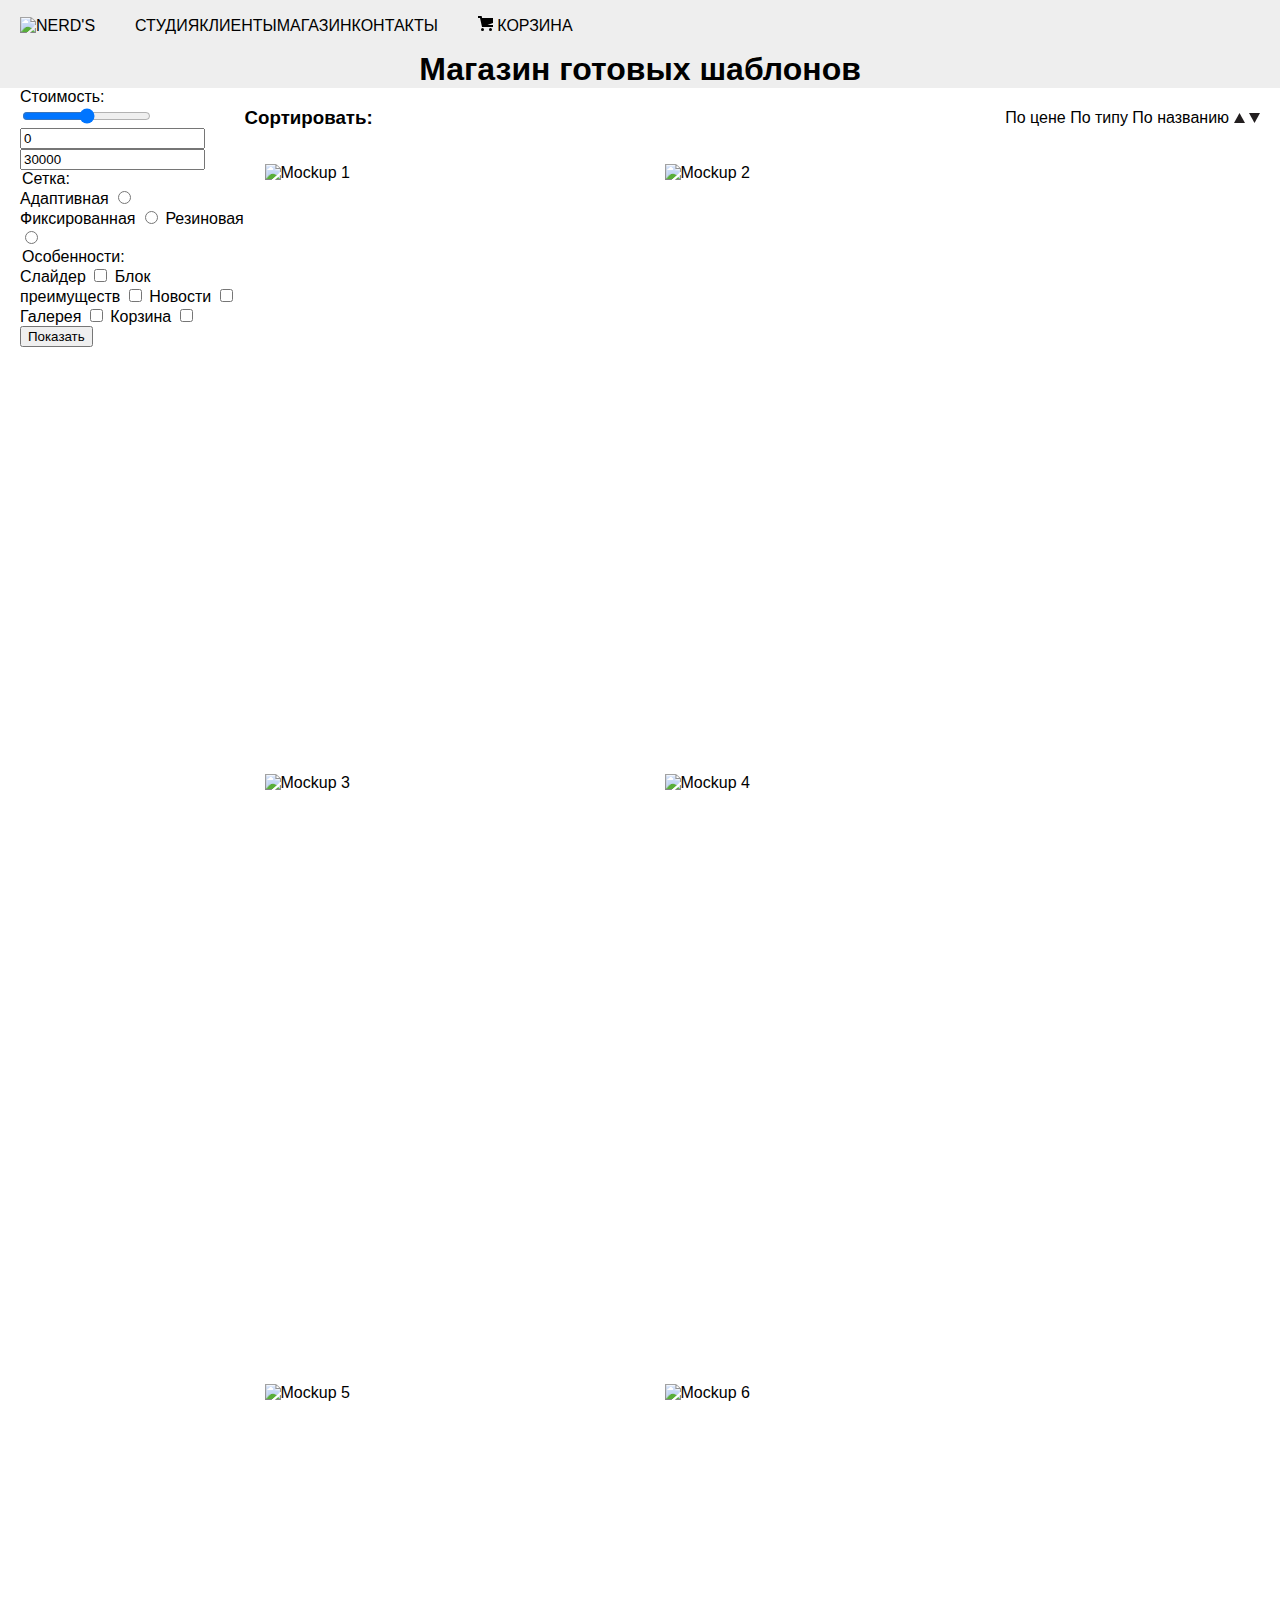
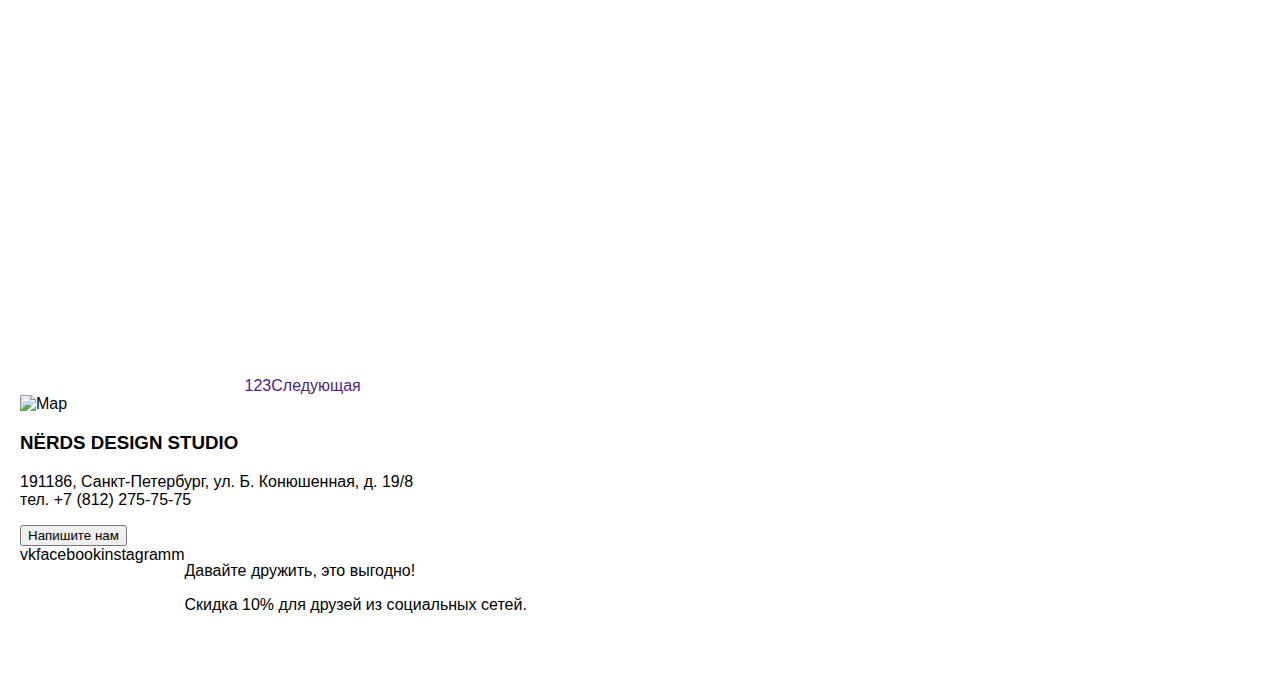
==== source/catalog.html @ def726e5 "HTML ready" ====
<!DOCTYPE html>
<html lang="ru">
<head>
  <meta charset="utf-8">
  <title>NERDS Каталог</title>
  <link rel="stylesheet" href="css/normalize.css" type="text/css">
  <link rel="stylesheet" href="css/style.css" type="text/css">
</head>
<body>
  <header class="main-header">
    <div class="wrapper">
      <nav class="main-navigation">
        <a class="main-header-logo">
          <img src="img/nerds-logo.svg" alt="NERD'S" width="160" height="65">
        </a>
        <ul class="site-navigation">
          <li><a href="info.html">Студия</a></li>
          <li><a href="clients.html">Клиенты</a></li>
          <li><a href="shop.html">Магазин</a></li>
          <li><a href="contacts.html">Контакты</a></li>
        </ul>
        <ul class="user-navigation">
          <li><a href="#">
          <svg  width="15px" height="15px" viewBox="0 0 15 15" enable-background="new 0 0 15 15" xml:space="preserve">
          <g>
            <circle cx="4.5" cy="13.5" r="1.5"/>
            <circle cx="12.5" cy="13.5" r="1.5"/>
            <polygon points="15,2 4.07,2 3.648,0 0,0 0,2 2.031,2 4.016,11 15,11 15,9 9.441,9 15,6.951   "/>
          </g>
          </svg>
          Корзина</a></li>
        </ul>
      </nav>
    </div>
  </header>
  <main class="catalog-main">
    <div class="intro-section">
      <div class="wrapper">
        <h1 class="catalog-title">Магазин готовых шаблонов</h1>
      </div>
    </div>

      <div class="wrapper catalog">
        <section class="catalog-filter">

          <div class="filter-main">

            <form action="#" method="get">
            <label class="filter-title" for="price-range">Стоимость:</label>
              <div class="slider">
                <input type="range" id="price-range" min="0" max="30000" step="100">
              </div>

              <div class="filter-price-range">
                <input type="number" id="min-number" name="min-range" value="0">
                <span></span>
                <input type="number" id="max-number" name="max-range" value="30000">
              </div>

              <div class="filter-type">
                <fieldset>
                  <legend class="filter-title">Сетка:</legend>
                  <label for="adaptive">Адаптивная</label>
                  <input type="radio" id="adaptive" name="website-type[]">
                  <label for="">Фиксированная</label>
                  <input type="radio" id="fixed" name="website-type[]">
                  <label for="">Резиновая</label>
                  <input type="radio" id="responsive" name="website-type[]">
                </fieldset>
              </div>

              <div class="filter-features">
                <fieldset>
                  <legend class="filter-title">Особенности:</legend>
                  <label for="slider">Слайдер</label>
                  <input type="checkbox" id="slider" name="features[]">
                  <label for="advantages">Блок преимуществ</label>
                  <input type="checkbox" id="advantages" name="features[]">
                  <label for="news">Новости</label>
                  <input type="checkbox" id="news" name="features[]">
                  <label for="gallery">Галерея</label>
                  <input type="checkbox" id="gallery" name="features[]">
                  <label for="cart">Корзина</label>
                  <input type="checkbox" id="cart" name="features[]">
                </fieldset>
              </div>

              <input type="submit" class="btn-filter" value="Показать">
            </form>
          </div>
        </section>

        <section class="catalog-products">
          <div class="filter-sort">
            <h3 class="filter-title">Сортировать:</h3>
            <div class="filter-links">
              <a href="#" class="sort-btn sort-btn-active">По цене</a>
              <a href="#" class="sort-btn">По типу</a>
              <a href="#" class="sort-btn">По названию</a>
              <a href="#" class="sort-arrow sort-arrow-active">
                <svg xmlns="http://www.w3.org/2000/svg" width="11" height="10" viewBox="0 0 11 10"><path fill="#231F20" d="M5.5 0L0 10h11z"/></svg>
                <span class="visually-hidden">По возрастанию</span>
              </a>
              <a href="#" class="sort-arrow sort-arrow-active">
                <svg xmlns="http://www.w3.org/2000/svg" width="11" height="10" viewBox="0 0 11 10"><path fill="#231F20" d="M5.5 10L0 0h11"/></svg>
                <span class="visually-hidden">По убыванию</span>
              </a>
            </div>
          </div>
          <ul class="catalog-list">
            <li class="catalog-item">
              <img src="img/site-1.jpg" alt="Mockup 1" width="360" height="576">
              <div class="item-description">
                <span>Sedona</span>
                <span>Информационный сайт для туристов</span>
                <button type="button" class="catalog-btn-buy">9 900 руб.</button>
              </div>
            </li>
            <li class="catalog-item">
              <img src="img/site-2.jpg" alt="Mockup 2" width="360" height="576">
              <div class="item-description">
                <span>Pink app</span>
                <span>Продуктовый лендинг приложения для iOS и Android</span>
                <button type="button" class="catalog-btn-buy">9 900 руб.</button>
              </div>
            </li>
            <li class="catalog-item">
              <img src="img/site-3.jpg" alt="Mockup 3" width="360" height="576">
              <div class="item-description">
                <span>Barbershop</span>
                <span>Сайт салоны красоты. Для мужчин, да.</span>
                <button type="button" class="catalog-btn-buy">9 900 руб.</button>
              </div>
            </li>
            <li class="catalog-item">
              <img src="img/site-4.jpg" alt="Mockup 4" width="360" height="576">
              <div class="item-description">
                <span>Mishka</span>
                <span>Интернет-магазин вязаных игрушек</span>
                <button type="button" class="catalog-btn-buy">9 900 руб.</button>
              </div>
            </li>
            <li class="catalog-item">
              <img src="img/site-4.jpg" alt="Mockup 5" width="360" height="576">
              <div class="item-description">
                <span>A plus</span>
                <span>Лендинг курсов повышения квалификации</span>
                <button type="button" class="catalog-btn-buy">9 900 руб.</button>
              </div>
            </li>
            <li class="catalog-item">
              <img src="img/site-5.jpg" alt="Mockup 6" width="360" height="576">
              <div class="item-description">
                <span>Кваст</span>
                <span>Промо-сайт производителя крафтового кваса</span>
                <button type="button" class="catalog-btn-buy">9 900 руб.</button>
              </div>
            </li>
          </ul>

          <ol class="pagination">
            <li class="pagination-btn pagination-btn-current"><a href="">1</a></li>
            <li class="pagination-btn"><a href="">2</a></li>
            <li class="pagination-btn"><a href="">3</a></li>
            <li class="pagination-btn pagination-btn-next"><a href="">Следующая</a></li>
          </ol>
        </div>
      </section>
  </main>
  <footer class="main-footer wrapper">
        <h2 class="visually-hidden">Как нас найти</h2>
        <div class="map">
          <img src="img/map.png" alt="Map" width="1180">
          <div class="map-contacts">
            <h3>NЁRDS DESIGN STUDIO</h3>
            <p class="contacts">
            191186, Санкт-Петербург, ул. Б. Конюшенная, д. 19/8</br>
            тел. +7 (812) 275-75-75
            </p>
            <button type="button" class="btn-writeus">Напишите нам</button>
          </div>
        </div>
        <section class="contacts">
          <ul class="contacts-links">
            <li>vk</li>
            <li>facebook</li>
            <li>instagramm</li>
          </ul>
          <div class="contacts-motto">
            <p>Давайте дружить, это выгодно!</p>
            <p>Скидка 10% для друзей из социальных сетей.</p>
          </div>
        </section>
    </footer>
</body>
</html>
---- source/css/style.css ----
:root {
  box-sizing: border-box;
}

*, *::before, *::after {
  box-sizing: inherit;
}

@font-face {
  font-family: 'Roboto';
  font-style: normal;
  font-weight: 400;
  src: url('../fonts/roboto.woff2') format('woff2'),
    url('../fonts/roboto.woff') format('woff');
}
@font-face {
  font-family: 'Roboto';
  font-style: normal;
  font-weight: 500;
  src: url('../fonts/robotomedium.woff2') format('woff2'),
    url('../fonts/robotomedium.woff') format('woff');
}
@font-face {
  font-family: 'Roboto';
  font-style: normal;
  font-weight: 700;
  src: url('../fonts/robotobold.woff2') format('woff2'),
    url('../fonts/robotobold.woff') format('woff');
}

body {
  margin: 0;
  padding: 0;


  color: #000000;
  font-family: 'Roboto', 'Arial', sans-serif;
  font-weight: 400;
  font-style: normal;
}

body ul,
body ol {
  list-style: none;
}

a {
  text-decoration: none;
}

.visually-hidden {
  position: absolute;
  clip: rect(0 0 0 0);
  width: 1px;
  height: 1px;
  margin: -1px;
}

.wrapper {
  min-width: 1200px;
  margin-left: auto;
  margin-right: auto;
  padding-right: 20px;
  padding-left: 20px;
}
/*HEADER*/
.main-header {
  background-color: #eeeeee;
  margin-bottom: 0;
}

.main-navigation {
  display: flex;
  flex-direction: row;
  list-style: none;
  align-items: center;
}

.main-navigation a {
  color: #000000;
}

.site-navigation,
.user-navigation {
  display: flex;
  flex-direction: row;

  text-transform: uppercase;
  font-family: 'Roboto', 'Arial', sans-serif;
  font-weight: 500;
  font-size: 16px;
}

.site-navigation {

}

.user-navigation {

}
/*MAIN*/
.catalog-main {
  display: flex;
  flex-direction: column;
  margin-top: 0;
}

.catalog {
  display: flex;
  flex-direction: row;
}

.catalog-title {
  text-align: center;
  margin-top: 0;
  margin-bottom: 0;
  margin-right: auto;
  margin-left: auto;
}

.filter-sort {
  display: flex;
  flex-direction: row;
  align-items: center;
  justify-content: space-between;
}

.filter-sort a {
  color: black;
}

.catalog-filter {
  display: flex;
  flex-direction: column;
}

.catalog-filter fieldset {
  margin: 0;
  padding: 0;
  border: none;
}


.catalog-products {
  display: flex;
  flex-direction: column;
}

.catalog-list {
  padding: 0;
  margin-top: 0;
  margin-bottom: 0;
  margin: 0;
  display: flex;
  flex-direction: row;
  flex-wrap: wrap;
  flex-grow: 1;
}

.catalog-item {
  margin-top: 17px;
  margin-bottom: 17px;
  margin-left: 20px;
  margin-right: 20px;
  display: flex;
}

.intro-section {
  background-color: #eeeeee;
}

.item-description {
  position: absolute;
  visibility: hidden;
}

.pagination {
  margin: 0;
  padding: 0;
  display: flex;
  flex-direction: row;
  flex-grow: -1;
}

/*FOOTER*/
.main-footer {
  display: flex;
  margin-bottom: 50px;
  flex-direction: column;
}


.contacts {
  display: flex;
  /*flex-direction: row;*/
}
.contacts-links {
  margin: 0;
  padding: 0;
  display: flex;
  flex-direction: row;
  list-style: none;
}

.conctacts-motto {
  display: flex;
  flex-direction: column;
  /*flex-wrap: wrap;*/
}
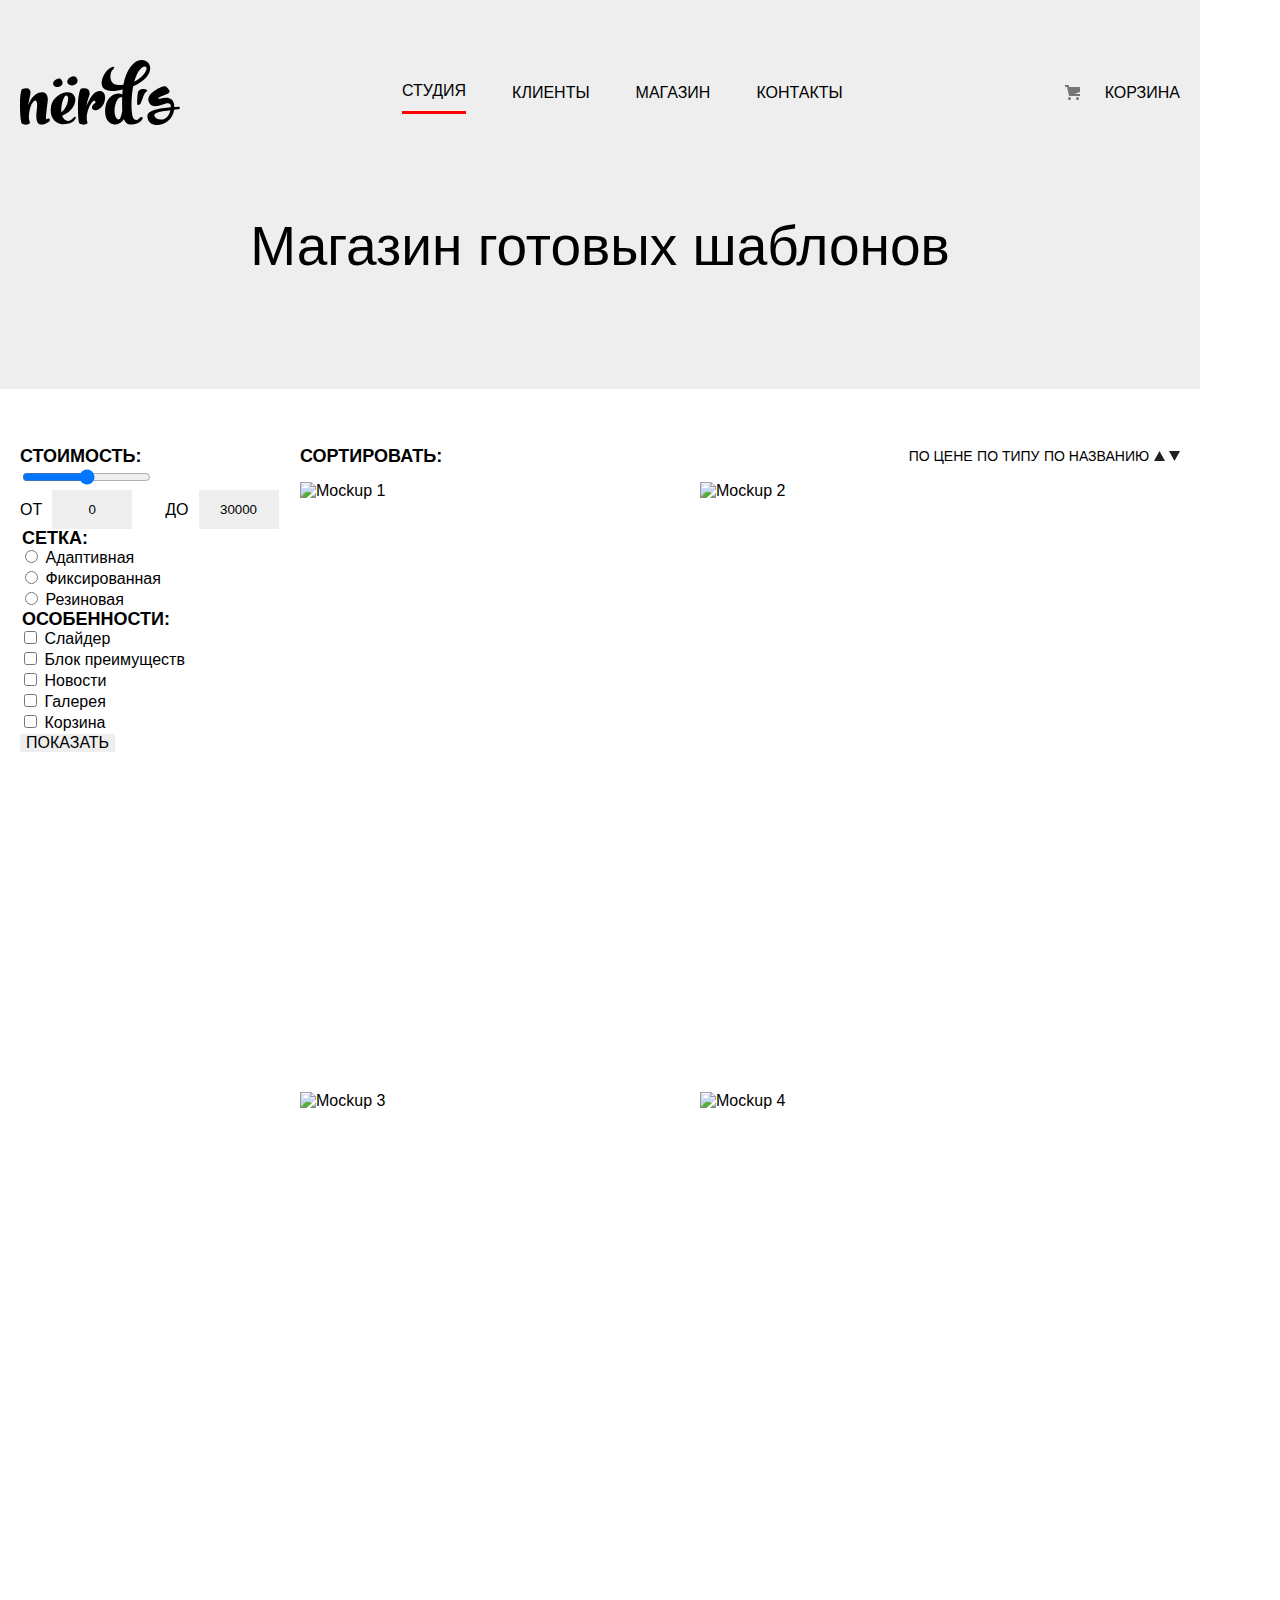
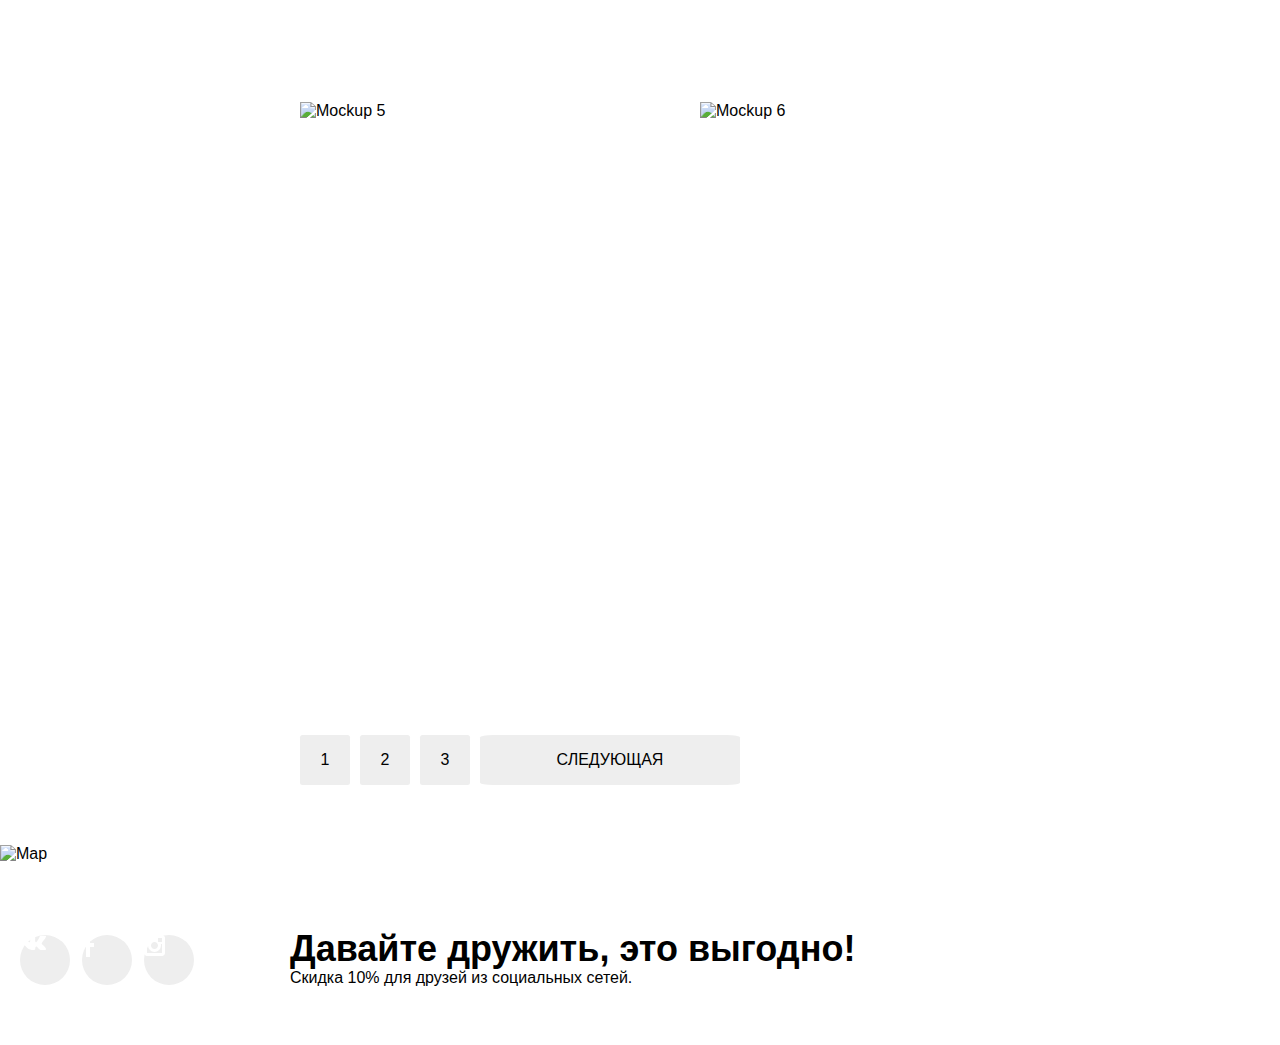
==== commit 0179f732: "Add selectors catalog-page (30% complete)" ====
--- a/source/catalog.html
+++ b/source/catalog.html
@@ -10,18 +10,71 @@
   <header class="main-header">
     <div class="wrapper">
       <nav class="main-navigation">
-        <a class="main-header-logo">
-          <img src="img/nerds-logo.svg" alt="NERD'S" width="160" height="65">
+        <a class="main-header-logo" href="#">
+          <svg version="1.1" x="0px" y="0px" width="160px" height="65px" viewBox="0 0 160 65" enable-background="new 0 0 160 65" xml:space="preserve">
+          <g>
+            <path d="M157.936,49.374c-1.235,0.161-2.523,0.271-3.757,0.377c0,0.056,0,0.056,0,0.056c-2.415,17.364-26.188,20.231-26.779,6.599
+              c-0.269-6.167,11.593-7.95,23.398-9.088c0.429-11.09-15.901,5.667-21.608-4.601c-5.019-9.025,14.632-17.938,16.728-16.102
+              c6.438,5.636,3.404,6.618-1.379,8.335c-9.49,3.41-5.791,4.107-4.511,3.726c7.569-2.253,14.366-1.04,14.312,8.317
+              c1.288-0.107,2.522-0.163,3.757-0.271C160.403,46.507,160.564,49.157,157.936,49.374z M150.422,50.13
+              c-9.124,1.028-17.013,2.436-16.153,5.355C135.985,61.058,147.846,62.303,150.422,50.13z"/>
+          </g>
+          <g>
+            <path d="M117.678,44.918c-0.682-0.037-0.703-6.038,0.112-11.688c1.005-6.951,11.935-3.357,9.093-1.906
+              c-2.975,1.52-4.429,8.718-6.266,12.087C119.982,44.572,118.012,44.937,117.678,44.918z"/>
+          </g>
+          <g>
+            <path d="M42.105,21.002c2.376,4.866-4.937,8.171-8.292,4.521c-1.398-1.555-0.755-4.56,2.636-6.193
+              C38.146,18.494,40.522,17.734,42.105,21.002z"/>
+          </g>
+          <g>
+            <path d="M57.062,18.861c2.585,5.297-5.38,8.896-9.031,4.922c-1.522-1.695-0.823-4.963,2.873-6.742
+              C52.75,16.13,55.336,15.305,57.062,18.861z"/>
+          </g>
+          <g>
+            <path d="M28.883,61.666c-7.919,5.338-14.219,4.159-12.212-10.848c1.45-10.904-0.948-11.521-3.122-9.442
+              c-2.845,2.697-4.628,9.723-4.684,16.412c0.278,1.686,0.614,3.314,1.004,4.776c0.334,1.63-4.907,3.315-7.974,1.011
+              C0.837,62.79,0,54.865,0,44.131c0-8.824,1.171-14.895,2.23-15.175c8.029-2.191,9.312,1.348,7.583,7.981
+              c-0.725,2.753-1.17,5.396-1.395,7.924c1.673-4.664,4.071-8.485,6.803-10.173c7.416-4.664,13.605-2.473,12.434,6.801
+              c-2.007,16.58-2.174,18.827-0.39,17.535C29.496,57.45,30.945,60.262,28.883,61.666z"/>
+          </g>
+          <g>
+            <path d="M54.982,59.59c-2.175,3.484-7.806,5.171-13.216,4.552c-7.75-0.843-12.545-7.756-10.705-18.097
+              c2.008-11.185,18.065-18.322,23.196-10.341c3.735,5.789-2.175,16.017-11.597,19.783c-0.168,0.056-0.335,0.113-0.502,0.168
+              c1.951,5.171,6.579,7.476,11.039,2.36C55.316,55.655,56.821,56.667,54.982,59.59z M41.377,52.172
+              c5.855-4.159,7.806-13.32,6.189-15.905c-1.728-2.697-5.074,1.517-6.245,11.746C41.21,49.474,41.21,50.878,41.377,52.172z"/>
+          </g>
+          <g>
+            <path d="M83.091,44.992c-1.597,2.507-3.903,4.384-5.966,5.059c-2.398,0.73-5.185,0.056-5.185-2.698
+              c0-1.011,0.892-3.372,3.624-4.721c-0.168-1.911-1.394-2.417-2.286-1.686c-3.345,2.586-7.417,12.25-6.356,19.221
+              c0.055,0.168,0.055,0.337,0.055,0.506c0.168,0.617,0.335,1.237,0.558,1.854c0.557,1.574-4.907,3.316-7.973,0.956
+              c-1.059-0.788-1.617-6.97-1.617-17.704c0-8.824,1.951-16.636,3.011-16.917c6.412-1.743,10.147,1.292,8.14,7.249
+              c-1.171,3.373-2.23,6.801-2.843,10.399c2.453-6.688,6.523-12.872,9.812-14.501c5.856-2.923,10.092,0.956,8.867,7.813
+              c-0.056,0.11-0.112,0.393-0.112,0.449c-0.056,0.562-0.566,2.302-0.39,1.741C83.914,43.657,83.538,44.289,83.091,44.992z"/>
+          </g>
+          <g>
+            <path d="M113.207,26.161c-0.445,2.304-0.836,4.833-1.115,7.531c-1.059,10.06-0.612,18.996,0.613,22.986
+              c0.726,2.137,3.457,4.946,6.078,2.023c2.843-3.203,5.967-1.349,2.174,2.416c-2.34,2.305-6.689,3.878-11.039,3.428
+              c-3.123-0.393-5.018-2.415-6.134-5.505c-0.444,0.898-0.947,1.685-1.56,2.302c-2.119,2.193-4.685,3.43-7.974,3.092
+              c-6.637-0.73-10.538-7.923-8.699-18.153c1.952-10.791,11.319-14.725,16.728-11.857c0.112-1.349,0.223-2.699,0.335-4.104
+              c0.055-0.281,0.055-0.562,0.11-0.843c-1.561,0.338-3.233,0.675-4.962,0.956C73.787,34.423,82.04,14.864,87.894,9.75
+              c6.636-5.733,7.36-1.855,5.297-0.562c-3.68,2.36-5.297,15.905,5.241,15.905c1.729,0,3.346-0.112,4.962-0.281
+              c3.291-18.322,13.271-27.203,21.356-24.28C133.726,3.792,132.779,18.067,113.207,26.161z M102.279,50.554
+              c-0.224-3.542-0.224-7.532-0.167-11.636c0-0.506,0.056-1.011,0.056-1.461c-3.346-1.518-6.635,3.653-7.473,10.792
+              c-0.946,8.373,2.788,12.813,4.908,10.791C101.22,57.409,102.056,52.237,102.279,50.554z M126.365,7.389
+              c-1.784-2.642-8.307,0.562-12.098,14.332C123.802,17.167,127.593,9.299,126.365,7.389z"/>
+          </g>
+          </svg>
         </a>
         <ul class="site-navigation">
-          <li><a href="info.html">Студия</a></li>
-          <li><a href="clients.html">Клиенты</a></li>
-          <li><a href="shop.html">Магазин</a></li>
-          <li><a href="contacts.html">Контакты</a></li>
+          <li><a class="site-nav-link nav-link-current" href="#">Студия</a></li>
+          <li><a class="site-nav-link" href="#">Клиенты</a></li>
+          <li><a class="site-nav-link" href="#">Магазин</a></li>
+          <li><a class="site-nav-link" href="#">Контакты</a></li>
         </ul>
         <ul class="user-navigation">
-          <li><a href="#">
-          <svg  width="15px" height="15px" viewBox="0 0 15 15" enable-background="new 0 0 15 15" xml:space="preserve">
+          <li><a class="user-nav-link" href="#">
+          <svg  width="15px" height="15px" opacity="0.5" viewBox="0 0 15 15" enable-background="new 0 0 15 15" xml:space="preserve">
           <g>
             <circle cx="4.5" cy="13.5" r="1.5"/>
             <circle cx="12.5" cy="13.5" r="1.5"/>
@@ -34,17 +87,14 @@
     </div>
   </header>
   <main class="catalog-main">
+
     <div class="intro-section">
-      <div class="wrapper">
-        <h1 class="catalog-title">Магазин готовых шаблонов</h1>
-      </div>
+      <h1 class="wrapper catalog-title">Магазин готовых шаблонов</h1>
     </div>
 
       <div class="wrapper catalog">
         <section class="catalog-filter">
-
           <div class="filter-main">
-
             <form action="#" method="get">
             <label class="filter-title" for="price-range">Стоимость:</label>
               <div class="slider">
@@ -52,40 +102,58 @@
               </div>
 
               <div class="filter-price-range">
+                <label for="min-number">ОТ</label>
                 <input type="number" id="min-number" name="min-range" value="0">
                 <span></span>
+                <label for="max-number">ДО</label>
                 <input type="number" id="max-number" name="max-range" value="30000">
               </div>
 
               <div class="filter-type">
                 <fieldset>
                   <legend class="filter-title">Сетка:</legend>
-                  <label for="adaptive">Адаптивная</label>
-                  <input type="radio" id="adaptive" name="website-type[]">
-                  <label for="">Фиксированная</label>
-                  <input type="radio" id="fixed" name="website-type[]">
-                  <label for="">Резиновая</label>
-                  <input type="radio" id="responsive" name="website-type[]">
+                  <div>
+                    <input type="radio" id="adaptive" name="website-type[]">
+                    <label for="adaptive">Адаптивная</label>
+                  </div>
+                  <div>
+                    <input type="radio" id="fixed" name="website-type[]">
+                    <label for="">Фиксированная</label>
+                  </div>
+                  <div>
+                    <input type="radio" id="responsive" name="website-type[]">
+                    <label for="">Резиновая</label>
+                  </div>
                 </fieldset>
               </div>
 
               <div class="filter-features">
                 <fieldset>
                   <legend class="filter-title">Особенности:</legend>
-                  <label for="slider">Слайдер</label>
-                  <input type="checkbox" id="slider" name="features[]">
-                  <label for="advantages">Блок преимуществ</label>
-                  <input type="checkbox" id="advantages" name="features[]">
-                  <label for="news">Новости</label>
-                  <input type="checkbox" id="news" name="features[]">
-                  <label for="gallery">Галерея</label>
-                  <input type="checkbox" id="gallery" name="features[]">
-                  <label for="cart">Корзина</label>
-                  <input type="checkbox" id="cart" name="features[]">
+                  <div>
+                    <input type="checkbox" id="slider" name="features[]">
+                    <label for="slider">Слайдер</label>
+                  </div>
+                  <div>
+                    <input type="checkbox" id="advantages" name="features[]">
+                    <label for="advantages">Блок преимуществ</label>
+                  </div>
+                  <div>
+                    <input type="checkbox" id="news" name="features[]">
+                    <label for="news">Новости</label>
+                  </div>
+                  <div>
+                    <input type="checkbox" id="gallery" name="features[]">
+                    <label for="gallery">Галерея</label>
+                  </div>
+                  <div>
+                    <input type="checkbox" id="cart" name="features[]">
+                    <label for="cart">Корзина</label>
+                  </div>
                 </fieldset>
               </div>
 
-              <input type="submit" class="btn-filter" value="Показать">
+              <input type="submit" class="filter-btn-submit" value="Показать">
             </form>
           </div>
         </section>
@@ -164,13 +232,13 @@
             <li class="pagination-btn"><a href="">3</a></li>
             <li class="pagination-btn pagination-btn-next"><a href="">Следующая</a></li>
           </ol>
-        </div>
-      </section>
+        </section>
+      </div>
   </main>
-  <footer class="main-footer wrapper">
+  <footer class="main-footer">
         <h2 class="visually-hidden">Как нас найти</h2>
         <div class="map">
-          <img src="img/map.png" alt="Map" width="1180">
+          <img src="img/map.png" alt="Map" width="1200">
           <div class="map-contacts">
             <h3>NЁRDS DESIGN STUDIO</h3>
             <p class="contacts">
@@ -180,15 +248,24 @@
             <button type="button" class="btn-writeus">Напишите нам</button>
           </div>
         </div>
-        <section class="contacts">
+        <section class="wrapper contacts">
           <ul class="contacts-links">
-            <li>vk</li>
-            <li>facebook</li>
-            <li>instagramm</li>
+            <li><a class="social-link" href="#">
+              <svg xmlns="http://www.w3.org/2000/svg" width="26" height="15" viewBox="0 0 26 15"><path fill="#FFF" d="M16.138 11.51c.956-.309 2.18 2.04 3.483 2.939.978.681 1.727.534 1.727.534l3.473-.05s1.815-.112.957-1.554c-.071-.12-.503-1.069-2.585-3.022-2.177-2.043-1.882-1.712.739-5.244 1.597-2.153 2.236-3.468 2.036-4.028-.192-.539-1.365-.399-1.365-.399L20.69.713c-.381.001-.704.119-.851.515-.003.004-.621 1.666-1.445 3.079-1.741 2.989-2.436 3.148-2.724 2.961-.661-.433-.494-1.737-.494-2.664 0-2.897.432-4.105-.846-4.417-.427-.104-.739-.172-1.828-.182-1.392-.021-2.574 0-3.244.329-.445.223-.786.712-.579.74.26.035.843.16 1.155.586.401.552.389 1.789.389 1.789s.229 3.411-.54 3.834c-.528.29-1.25-.302-2.803-3.016-.793-1.388-1.392-2.922-1.392-2.922s-.116-.285-.326-.441c-.25-.185-.6-.244-.6-.244L.848.684S.29.7.085.946c-.182.218-.015.668-.015.668s2.909 6.881 6.203 10.347c3.02 3.182 6.452 2.971 6.452 2.971h1.555s.469-.054.709-.312c.224-.24.214-.691.214-.691s-.031-2.109.935-2.419z"/></svg>
+              <span class="visually-hidden">Мы в VK</span>
+            </a></li>
+            <li><a class="social-link" href="#">
+              <svg xmlns="http://www.w3.org/2000/svg" width="12" height="22" viewBox="0 0 12 22"><path fill="#FFF" d="M12 4V0H8a4 4 0 0 0-4 4v4H0v4h4v10h4V12h4V8H8V4h4z"/></svg>
+              <span class="visually-hidden">Мы в Facebook</span>
+            </a></li>
+            <li><a class="social-link" href="#">
+              <svg xmlns="http://www.w3.org/2000/svg" width="21" height="21" viewBox="0 0 21 21"><path fill="#FFF" d="M18 0H3C1.35 0 0 1.35 0 3v15c0 1.65 1.35 3 3 3h15c1.65 0 3-1.35 3-3V3c0-1.65-1.35-3-3-3zm-7.5 7c1.93 0 3.5 1.57 3.5 3.5S12.43 14 10.5 14 7 12.43 7 10.5 8.57 7 10.5 7zM18 18H3V9h1.181A6.504 6.504 0 0 0 4 10.5a6.5 6.5 0 1 0 13 0 6.45 6.45 0 0 0-.181-1.5H18v9zm0-11h-4V3h4v4z"/></svg>
+              <span class="visually-hidden">Мы в Instagram</span>
+            </a></li>
           </ul>
           <div class="contacts-motto">
-            <p>Давайте дружить, это выгодно!</p>
-            <p>Скидка 10% для друзей из социальных сетей.</p>
+            <p class="contacts-motto-main">Давайте дружить, это выгодно!</p>
+            <p class="contacts-discount">Скидка 10% для друзей из социальных сетей.</p>
           </div>
         </section>
     </footer>
--- a/source/css/style.css
+++ b/source/css/style.css
@@ -31,12 +31,11 @@
 body {
   margin: 0;
   padding: 0;
-
+  max-width: 1200px;
 
   color: #000000;
   font-family: 'Roboto', 'Arial', sans-serif;
   font-weight: 400;
-  font-style: normal;
 }
 
 body ul,
@@ -46,6 +45,11 @@
 
 a {
   text-decoration: none;
+}
+
+input[type="number"]::-webkit-outer-spin-button, input[type="number"]::-webkit-inner-spin-button {
+    -webkit-appearance: none;
+    margin: 0;
 }
 
 .visually-hidden {
@@ -65,6 +69,9 @@
 }
 /*HEADER*/
 .main-header {
+  display: flex;
+  flex-direction: row;
+  padding-top: 48px;
   background-color: #eeeeee;
   margin-bottom: 0;
 }
@@ -72,32 +79,81 @@
 .main-navigation {
   display: flex;
   flex-direction: row;
+  justify-content: space-between;
   list-style: none;
   align-items: center;
 }
 
 .main-navigation a {
+  padding-top: 12px;
+  padding-bottom: 12px;
+  position: relative;
+  display: inline-flex;
+  align-items: center;
+
   color: #000000;
+
+  text-transform: uppercase;
+  font-family: 'Roboto', 'Arial', sans-serif;
+  font-weight: 500;
+  font-size: 16px;
+  line-height: 16px;
+}
+
+.main-header-logo svg:active {
+  opacity: 0.5;
 }
 
 .site-navigation,
 .user-navigation {
   display: flex;
   flex-direction: row;
-
-  text-transform: uppercase;
-  font-family: 'Roboto', 'Arial', sans-serif;
-  font-weight: 500;
-  font-size: 16px;
-}
-
-.site-navigation {
-
-}
-
-.user-navigation {
-
-}
+  margin: 0;
+  padding: 0;
+}
+
+.site-navigation li,
+.user-navigation li {
+  display: flex;
+}
+
+.site-navigation li {
+  padding-left: 23px;
+  padding-right: 23px;
+}
+
+.user-navigation a {
+  padding-left: 40px;
+}
+
+a.nav-link-current {
+  border-bottom: 3px solid red;
+}
+
+a.site-nav-link:hover {
+  color: red;
+}
+
+a.site-nav-link:active {
+  color: black;
+  opacity: 0.5;
+}
+
+
+a.user-nav-link:hover {
+  color: red;
+}
+
+a.user-nav-link:active {
+  color: black;
+  opacity: 0.5;
+}
+
+.user-navigation svg {
+  position: absolute;
+  left: 0px;
+}
+
 /*MAIN*/
 .catalog-main {
   display: flex;
@@ -106,19 +162,30 @@
 }
 
 .catalog {
+  padding-top: 58px;
+
   display: flex;
   flex-direction: row;
 }
 
 .catalog-title {
   text-align: center;
+  padding-top: 82px;
+  padding-bottom: 115px;
   margin-top: 0;
   margin-bottom: 0;
   margin-right: auto;
   margin-left: auto;
+
+  font-size: 55px;
+  line-height: 55px;
+  font-family: 'Roboto', 'Arial', sans-serif;
+  font-weight: 500;
 }
 
 .filter-sort {
+  padding-left: 20px;
+
   display: flex;
   flex-direction: row;
   align-items: center;
@@ -129,7 +196,29 @@
   color: black;
 }
 
+.filter-title {
+  margin: 0;
+
+  font-size: 18px;
+  line-height: 18px;
+  font-family: 'Roboto', 'Arial', sans-serif;
+  font-weight: 700;
+  text-transform: uppercase;
+}
+
+.filter-title legend {
+  line-height: 30px;
+}
+
 .catalog-filter {
+  min-width: 260px;
+  font-size: 16px;
+  line-height: 20px;
+  font-family: 'Roboto', 'Arial', sans-serif;
+  font-weight: 400;
+}
+
+.filter-main {
   display: flex;
   flex-direction: column;
 }
@@ -138,19 +227,62 @@
   margin: 0;
   padding: 0;
   border: none;
-}
-
+
+  display: flex;
+  flex-direction: column;
+}
+
+.filter-price-range {
+  display: flex;
+  flex-direction: row;
+  align-items: center;
+}
+
+.filter-price-range span {
+  width: 33px;
+}
+
+.filter-price-range input[type=number]{
+  -webkit-appearance: none;
+
+  margin-left: 10px;
+  border: none;
+  background-color: #eeeeee;
+  width: 80px;
+  height: 39px;
+  text-align: center;
+}
+
+.sort-btn {
+  font-size: 14px;
+  line-height: 18px;
+  font-weight: 400;
+  font-family: 'Roboto', 'Arial', sans-serif;
+  text-transform: uppercase;
+}
+
+.filter-btn-submit {
+  border: none;
+  background-color: #eeeeee;
+
+  font-size: 16px;
+  line-height: 16px;
+  font-weight: 500;
+  font-family: 'Roboto', 'Arial', sans-serif;
+  text-transform: uppercase;
+}
 
 .catalog-products {
+  /*padding-left: 100px;*/
+  /*padding-right: 100px;*/
   display: flex;
   flex-direction: column;
 }
 
 .catalog-list {
   padding: 0;
-  margin-top: 0;
-  margin-bottom: 0;
-  margin: 0;
+  margin: 0;
+  margin-bottom: 40px;
   display: flex;
   flex-direction: row;
   flex-wrap: wrap;
@@ -176,34 +308,97 @@
 
 .pagination {
   margin: 0;
+  margin-left: 20px;
   padding: 0;
   display: flex;
   flex-direction: row;
   flex-grow: -1;
+}
+
+.pagination-btn a {
+  margin-right: 10px;
+  display: inline-flex;
+  align-items: center;
+  justify-content: center;
+  width: 50px;
+  height: 50px;
+  border-radius: 5%;
+  background-color: #eeeeee;
+  color: black;
+}
+
+.pagination-btn-next a {
+  width: 260px;
+  height: 50px;
+  text-transform: uppercase;
 }
 
 /*FOOTER*/
 .main-footer {
   display: flex;
+  margin-top: 60px;
   margin-bottom: 50px;
   flex-direction: column;
 }
 
+.map-contacts {
+  position: absolute;
+  visibility: hidden;
+}
 
 .contacts {
-  display: flex;
-  /*flex-direction: row;*/
+  margin-top: 68px;
+  display: flex;
 }
 .contacts-links {
-  margin: 0;
+  min-width: 174px;
+  margin: 0;
+  margin-right: 96px;
   padding: 0;
   display: flex;
   flex-direction: row;
   list-style: none;
-}
-
+  align-items: center;
+  justify-content: space-between;
+}
+
+.contacts-links li {
+  display: inline-flex;
+  align-items: center;
+}
+
+.social-link {
+  display: inline-flex;
+  width: 50px;
+  height: 50px;
+  border-radius: 50%;
+  background-color: #eeeeee;
+}
+
+a.social-link:hover {
+  background-color: red;
+}
+
+a.social-link:active {
+  background-color: crimson;
+}
 .conctacts-motto {
   display: flex;
   flex-direction: column;
   /*flex-wrap: wrap;*/
 }
+
+.contacts-motto p {
+  margin: 0;
+}
+
+.contacts-motto-main {
+  font-size: 36px;
+  line-height: 36px;
+  font-weight: 700;
+}
+
+.contacts-discount {
+  font-size: 16px;
+  line-height: 22px;
+}
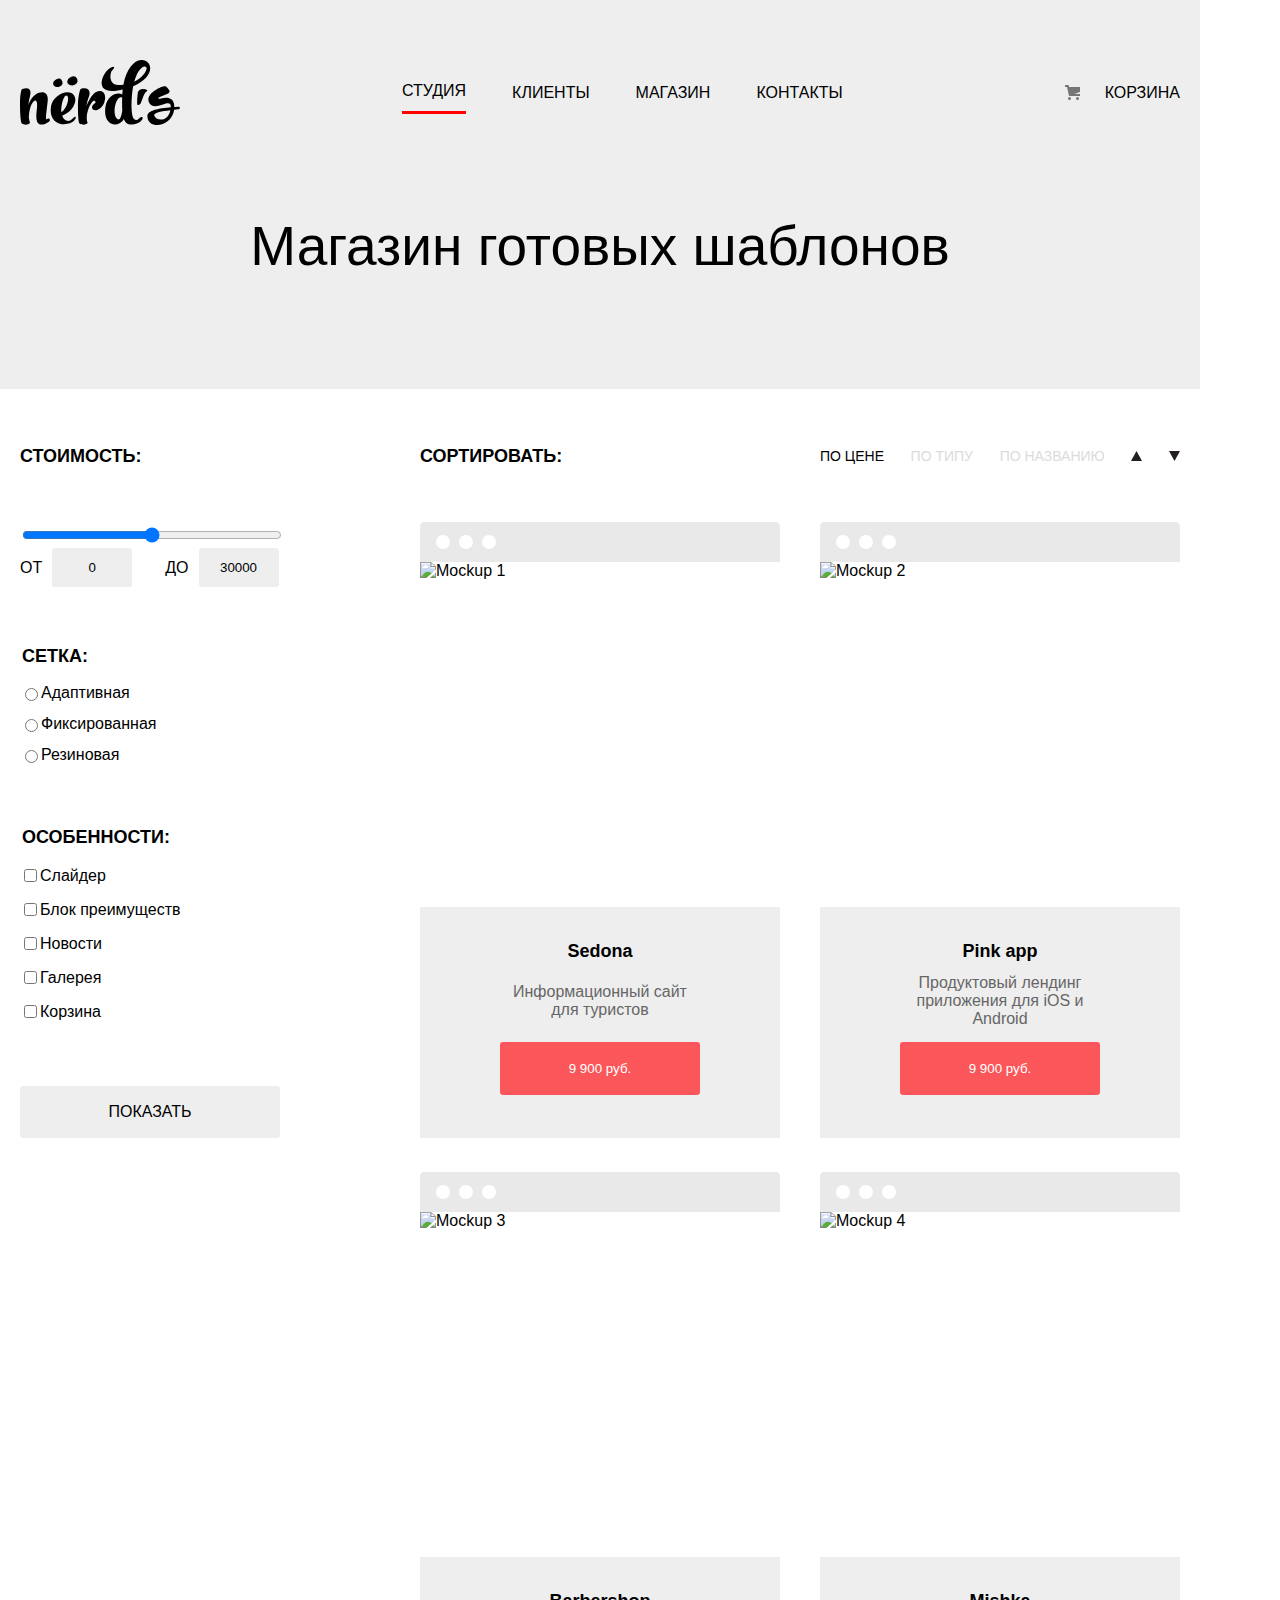
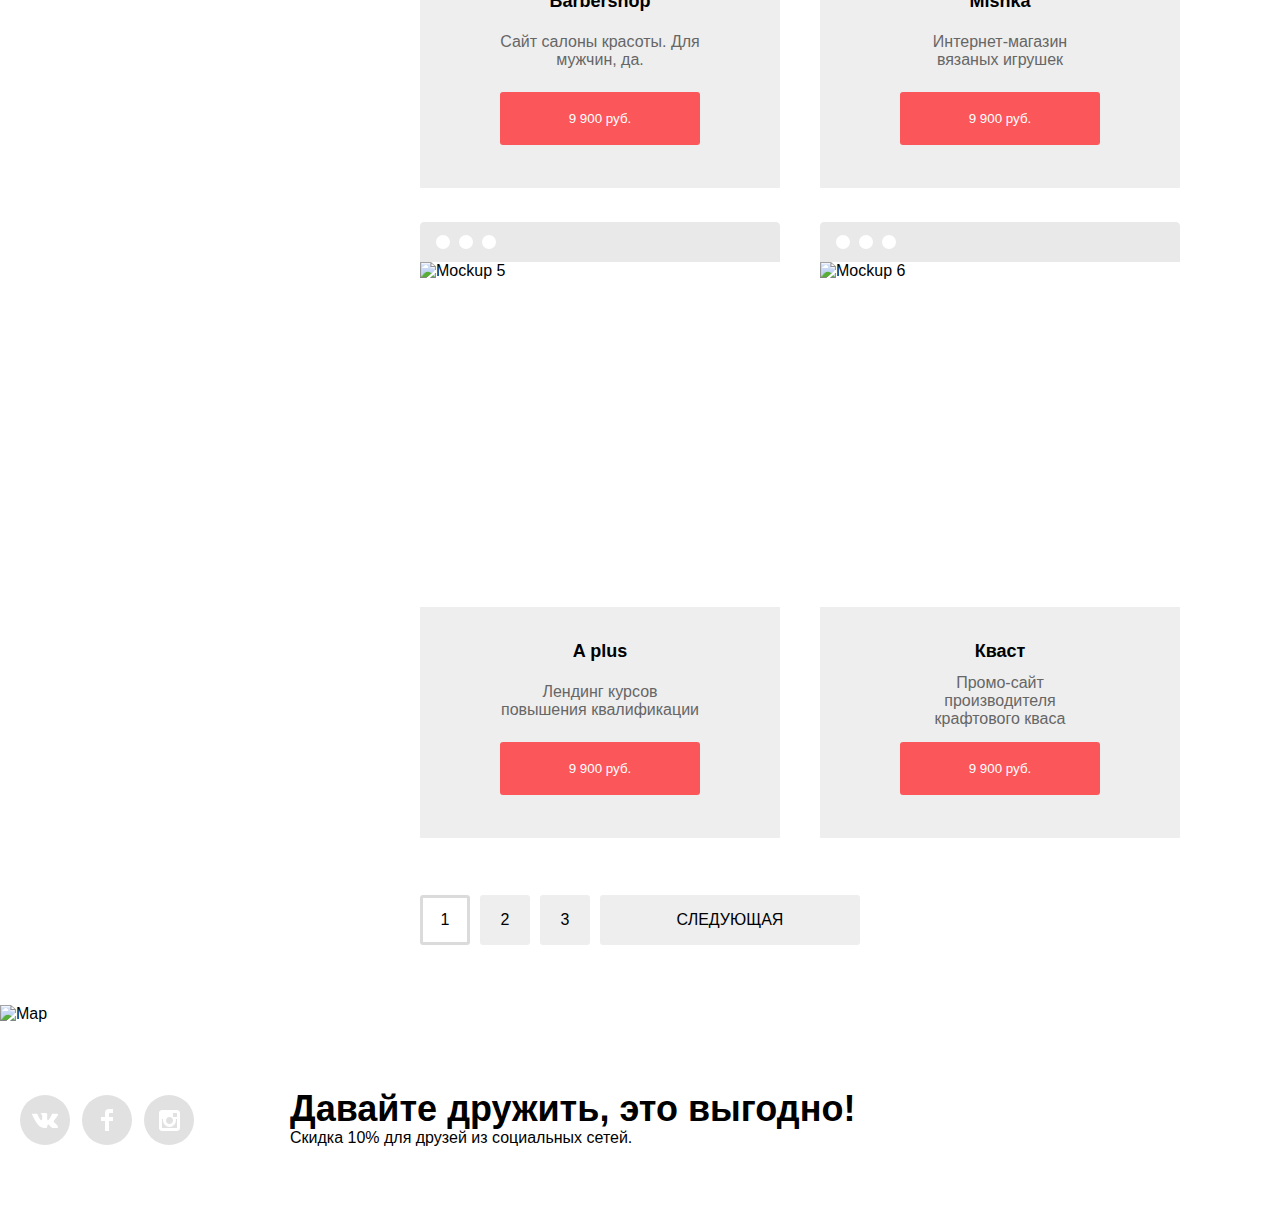
==== commit 05f62b23: "Fix merge conflict" ====
--- a/source/catalog.html
+++ b/source/catalog.html
@@ -94,9 +94,9 @@
 
       <div class="wrapper catalog">
         <section class="catalog-filter">
-          <div class="filter-main">
-            <form action="#" method="get">
-            <label class="filter-title" for="price-range">Стоимость:</label>
+          <!-- <div class="filter-main"> -->
+            <form class="filter-main" action="#" method="get">
+              <label class="filter-title" for="price-range">Стоимость:</label>
               <div class="slider">
                 <input type="range" id="price-range" min="0" max="30000" step="100">
               </div>
@@ -111,7 +111,7 @@
 
               <div class="filter-type">
                 <fieldset>
-                  <legend class="filter-title">Сетка:</legend>
+                  <legend class="filter-title-secondary">Сетка:</legend>
                   <div>
                     <input type="radio" id="adaptive" name="website-type[]">
                     <label for="adaptive">Адаптивная</label>
@@ -129,7 +129,7 @@
 
               <div class="filter-features">
                 <fieldset>
-                  <legend class="filter-title">Особенности:</legend>
+                  <legend class="filter-title-secondary">Особенности:</legend>
                   <div>
                     <input type="checkbox" id="slider" name="features[]">
                     <label for="slider">Слайдер</label>
@@ -155,7 +155,7 @@
 
               <input type="submit" class="filter-btn-submit" value="Показать">
             </form>
-          </div>
+          <!-- </div> -->
         </section>
 
         <section class="catalog-products">
@@ -178,49 +178,55 @@
           <ul class="catalog-list">
             <li class="catalog-item">
               <img src="img/site-1.jpg" alt="Mockup 1" width="360" height="576">
-              <div class="item-description">
-                <span>Sedona</span>
-                <span>Информационный сайт для туристов</span>
+              <svg xmlns="http://www.w3.org/2000/svg" width="360" height="40" viewBox="0 0 360 40"><path fill="#e9e9e9" d="M356 0H4C1.8 0 0 1.8 0 4v36h360V4c0-2.2-1.8-4-4-4zM22.991 27a7 7 0 1 1 0-14 7 7 0 0 1 0 14zm23.011 0a7 7 0 1 1 0-14 7 7 0 0 1 0 14zm23.011 0a7 7 0 1 1 0-14 7 7 0 0 1 0 14z"/></svg>
+              <div class="catalog-item-popup">
+                <span class="catalog-item-title">Sedona</span>
+                <span class="catalog-item-description">Информационный сайт для туристов</span>
                 <button type="button" class="catalog-btn-buy">9 900 руб.</button>
               </div>
             </li>
             <li class="catalog-item">
               <img src="img/site-2.jpg" alt="Mockup 2" width="360" height="576">
-              <div class="item-description">
-                <span>Pink app</span>
-                <span>Продуктовый лендинг приложения для iOS и Android</span>
+              <svg xmlns="http://www.w3.org/2000/svg" width="360" height="40" viewBox="0 0 360 40"><path fill="#e9e9e9" d="M356 0H4C1.8 0 0 1.8 0 4v36h360V4c0-2.2-1.8-4-4-4zM22.991 27a7 7 0 1 1 0-14 7 7 0 0 1 0 14zm23.011 0a7 7 0 1 1 0-14 7 7 0 0 1 0 14zm23.011 0a7 7 0 1 1 0-14 7 7 0 0 1 0 14z"/></svg>
+              <div class="catalog-item-popup">
+                <span class="catalog-item-title">Pink app</span>
+                <span class="catalog-item-description">Продуктовый лендинг приложения для iOS и Android</span>
                 <button type="button" class="catalog-btn-buy">9 900 руб.</button>
               </div>
             </li>
             <li class="catalog-item">
               <img src="img/site-3.jpg" alt="Mockup 3" width="360" height="576">
-              <div class="item-description">
-                <span>Barbershop</span>
-                <span>Сайт салоны красоты. Для мужчин, да.</span>
+              <svg xmlns="http://www.w3.org/2000/svg" width="360" height="40" viewBox="0 0 360 40"><path fill="#e9e9e9" d="M356 0H4C1.8 0 0 1.8 0 4v36h360V4c0-2.2-1.8-4-4-4zM22.991 27a7 7 0 1 1 0-14 7 7 0 0 1 0 14zm23.011 0a7 7 0 1 1 0-14 7 7 0 0 1 0 14zm23.011 0a7 7 0 1 1 0-14 7 7 0 0 1 0 14z"/></svg>
+              <div class="catalog-item-popup">
+                <span class="catalog-item-title">Barbershop</span>
+                <span class="catalog-item-description">Сайт салоны красоты. Для мужчин, да.</span>
                 <button type="button" class="catalog-btn-buy">9 900 руб.</button>
               </div>
             </li>
             <li class="catalog-item">
               <img src="img/site-4.jpg" alt="Mockup 4" width="360" height="576">
-              <div class="item-description">
-                <span>Mishka</span>
-                <span>Интернет-магазин вязаных игрушек</span>
+              <svg xmlns="http://www.w3.org/2000/svg" width="360" height="40" viewBox="0 0 360 40"><path fill="#e9e9e9" d="M356 0H4C1.8 0 0 1.8 0 4v36h360V4c0-2.2-1.8-4-4-4zM22.991 27a7 7 0 1 1 0-14 7 7 0 0 1 0 14zm23.011 0a7 7 0 1 1 0-14 7 7 0 0 1 0 14zm23.011 0a7 7 0 1 1 0-14 7 7 0 0 1 0 14z"/></svg>
+              <div class="catalog-item-popup">
+                <span class="catalog-item-title">Mishka</span>
+                <span class="catalog-item-description">Интернет-магазин вязаных игрушек</span>
                 <button type="button" class="catalog-btn-buy">9 900 руб.</button>
               </div>
             </li>
             <li class="catalog-item">
               <img src="img/site-4.jpg" alt="Mockup 5" width="360" height="576">
-              <div class="item-description">
-                <span>A plus</span>
-                <span>Лендинг курсов повышения квалификации</span>
+              <svg xmlns="http://www.w3.org/2000/svg" width="360" height="40" viewBox="0 0 360 40"><path fill="#e9e9e9" d="M356 0H4C1.8 0 0 1.8 0 4v36h360V4c0-2.2-1.8-4-4-4zM22.991 27a7 7 0 1 1 0-14 7 7 0 0 1 0 14zm23.011 0a7 7 0 1 1 0-14 7 7 0 0 1 0 14zm23.011 0a7 7 0 1 1 0-14 7 7 0 0 1 0 14z"/></svg>
+              <div class="catalog-item-popup">
+                <span class="catalog-item-title">A plus</span>
+                <span class="catalog-item-description">Лендинг курсов повышения квалификации</span>
                 <button type="button" class="catalog-btn-buy">9 900 руб.</button>
               </div>
             </li>
             <li class="catalog-item">
               <img src="img/site-5.jpg" alt="Mockup 6" width="360" height="576">
-              <div class="item-description">
-                <span>Кваст</span>
-                <span>Промо-сайт производителя крафтового кваса</span>
+              <svg xmlns="http://www.w3.org/2000/svg" width="360" height="40" viewBox="0 0 360 40"><path fill="#e9e9e9" d="M356 0H4C1.8 0 0 1.8 0 4v36h360V4c0-2.2-1.8-4-4-4zM22.991 27a7 7 0 1 1 0-14 7 7 0 0 1 0 14zm23.011 0a7 7 0 1 1 0-14 7 7 0 0 1 0 14zm23.011 0a7 7 0 1 1 0-14 7 7 0 0 1 0 14z"/></svg>
+              <div class="catalog-item-popup">
+                <span class="catalog-item-title">Кваст</span>
+                <span class="catalog-item-description">Промо-сайт производителя крафтового кваса</span>
                 <button type="button" class="catalog-btn-buy">9 900 руб.</button>
               </div>
             </li>
--- a/source/css/style.css
+++ b/source/css/style.css
@@ -163,9 +163,11 @@
 
 .catalog {
   padding-top: 58px;
-
-  display: flex;
-  flex-direction: row;
+  padding-right: 0;
+
+  display: flex;
+  flex-direction: row;
+  justify-content: space-between;
 }
 
 .catalog-title {
@@ -184,7 +186,9 @@
 }
 
 .filter-sort {
-  padding-left: 20px;
+  margin-left: 20px;
+  margin-right: 20px;
+  margin-bottom: 40px;
 
   display: flex;
   flex-direction: row;
@@ -192,8 +196,10 @@
   justify-content: space-between;
 }
 
-.filter-sort a {
-  color: black;
+.filter-links {
+  width: 360px;
+  display: flex;
+  justify-content: space-between;
 }
 
 .filter-title {
@@ -206,11 +212,16 @@
   text-transform: uppercase;
 }
 
-.filter-title legend {
-  line-height: 30px;
+.filter-title-secondary {
+  font-size: 18px;
+  line-height: 18px;
+  font-family: 'Roboto', 'Arial', sans-serif;
+  font-weight: 700;
+  text-transform: uppercase;
 }
 
 .catalog-filter {
+  margin-right: 120px;
   min-width: 260px;
   font-size: 16px;
   line-height: 20px;
@@ -218,7 +229,7 @@
   font-weight: 400;
 }
 
-.filter-main {
+.filter-main form {
   display: flex;
   flex-direction: column;
 }
@@ -232,7 +243,22 @@
   flex-direction: column;
 }
 
+.filter-main {
+  display: flex;
+  flex-direction: column;
+}
+
+.filter-main .filter-title {
+  margin-bottom: 60px;
+}
+
+.slider input {
+  width: 100%;
+}
+
 .filter-price-range {
+  margin-bottom: 60px;
+
   display: flex;
   flex-direction: row;
   align-items: center;
@@ -246,6 +272,7 @@
   -webkit-appearance: none;
 
   margin-left: 10px;
+  border-radius: 3px;
   border: none;
   background-color: #eeeeee;
   width: 80px;
@@ -253,15 +280,51 @@
   text-align: center;
 }
 
-.sort-btn {
+.filter-type {
+  margin-bottom: 50px;
+}
+
+.filter-type div,
+.filter-features div {
+  margin-bottom: 15px;
+  display: flex;
+  flex-direction: row;
+  align-items: center;
+}
+
+.filter-type legend,
+.filter-features legend {
+  margin-bottom: 20px;
+}
+
+.filter-type label,
+.filter-features label {
+  line-height: 16px;
+}
+
+.filter-features {
+  margin-bottom: 50px;
+}
+
+a.sort-btn {
   font-size: 14px;
   line-height: 18px;
   font-weight: 400;
   font-family: 'Roboto', 'Arial', sans-serif;
   text-transform: uppercase;
+  color: #dbdbdb;
+}
+
+a.sort-btn-active {
+  color: black;
 }
 
 .filter-btn-submit {
+
+  padding-top: 18px;
+  padding-bottom: 18px;
+  border-radius: 3px;
+
   border: none;
   background-color: #eeeeee;
 
@@ -286,7 +349,6 @@
   display: flex;
   flex-direction: row;
   flex-wrap: wrap;
-  flex-grow: 1;
 }
 
 .catalog-item {
@@ -295,24 +357,66 @@
   margin-left: 20px;
   margin-right: 20px;
   display: flex;
+  flex-direction: column-reverse;
+  position: relative;
+}
+.catalog-item-popup {
+  min-height: 231px;
+  padding-left: 80px;
+  padding-right: 80px;
+  padding-top: 35px;
+  padding-bottom: 43px;
+  display: flex;
+  flex-direction: column;
+  justify-content: space-between;
+  align-items: center;
+  left: 0;
+  right: 0;
+  position: absolute;
+  background-color: #eeeeee;
+  /*visibility: hidden;*/
+}
+
+.catalog-item-title {
+  /*margin-bottom: 27px;*/
+  font-size: 18px;
+  line-height: 18px;
+  font-weight: 700;
+  font-style: 'Roboto', 'Arial', sans-serif;
+  color: black;
+}
+
+.catalog-item-description {
+  /*margin-bottom: 32px;*/
+  text-align: center;
+  font-size: 16px;
+  line-height: 18px;
+  font-weight: 400;
+  font-style: 'Roboto', 'Arial', sans-serif;
+  color: #666666;
+}
+
+.catalog-btn-buy {
+  /*margin-bottom: 43px;*/
+  color: white;
+  background-color: #fb565a;
+  padding-top: 19px;
+  padding-bottom: 19px;
+  border-radius: 3px;
+  border: none;
+  width: 100%;
 }
 
 .intro-section {
   background-color: #eeeeee;
 }
 
-.item-description {
-  position: absolute;
-  visibility: hidden;
-}
-
 .pagination {
   margin: 0;
   margin-left: 20px;
   padding: 0;
   display: flex;
   flex-direction: row;
-  flex-grow: -1;
 }
 
 .pagination-btn a {
@@ -322,9 +426,14 @@
   justify-content: center;
   width: 50px;
   height: 50px;
-  border-radius: 5%;
+  border-radius: 3px;
   background-color: #eeeeee;
   color: black;
+}
+
+.pagination-btn-current a {
+  box-shadow: 0px 0px 0px 3px #dbdbdb inset;
+  background-color: white;
 }
 
 .pagination-btn-next a {
@@ -369,19 +478,23 @@
 
 .social-link {
   display: inline-flex;
+  justify-content: center;
+  align-items: center;
   width: 50px;
   height: 50px;
   border-radius: 50%;
-  background-color: #eeeeee;
+  background-color: #e1e1e1;
 }
 
 a.social-link:hover {
-  background-color: red;
+  background-color: #e74246;
 }
 
 a.social-link:active {
-  background-color: crimson;
-}
+  background-color: #d7373b;
+}
+
+
 .conctacts-motto {
   display: flex;
   flex-direction: column;
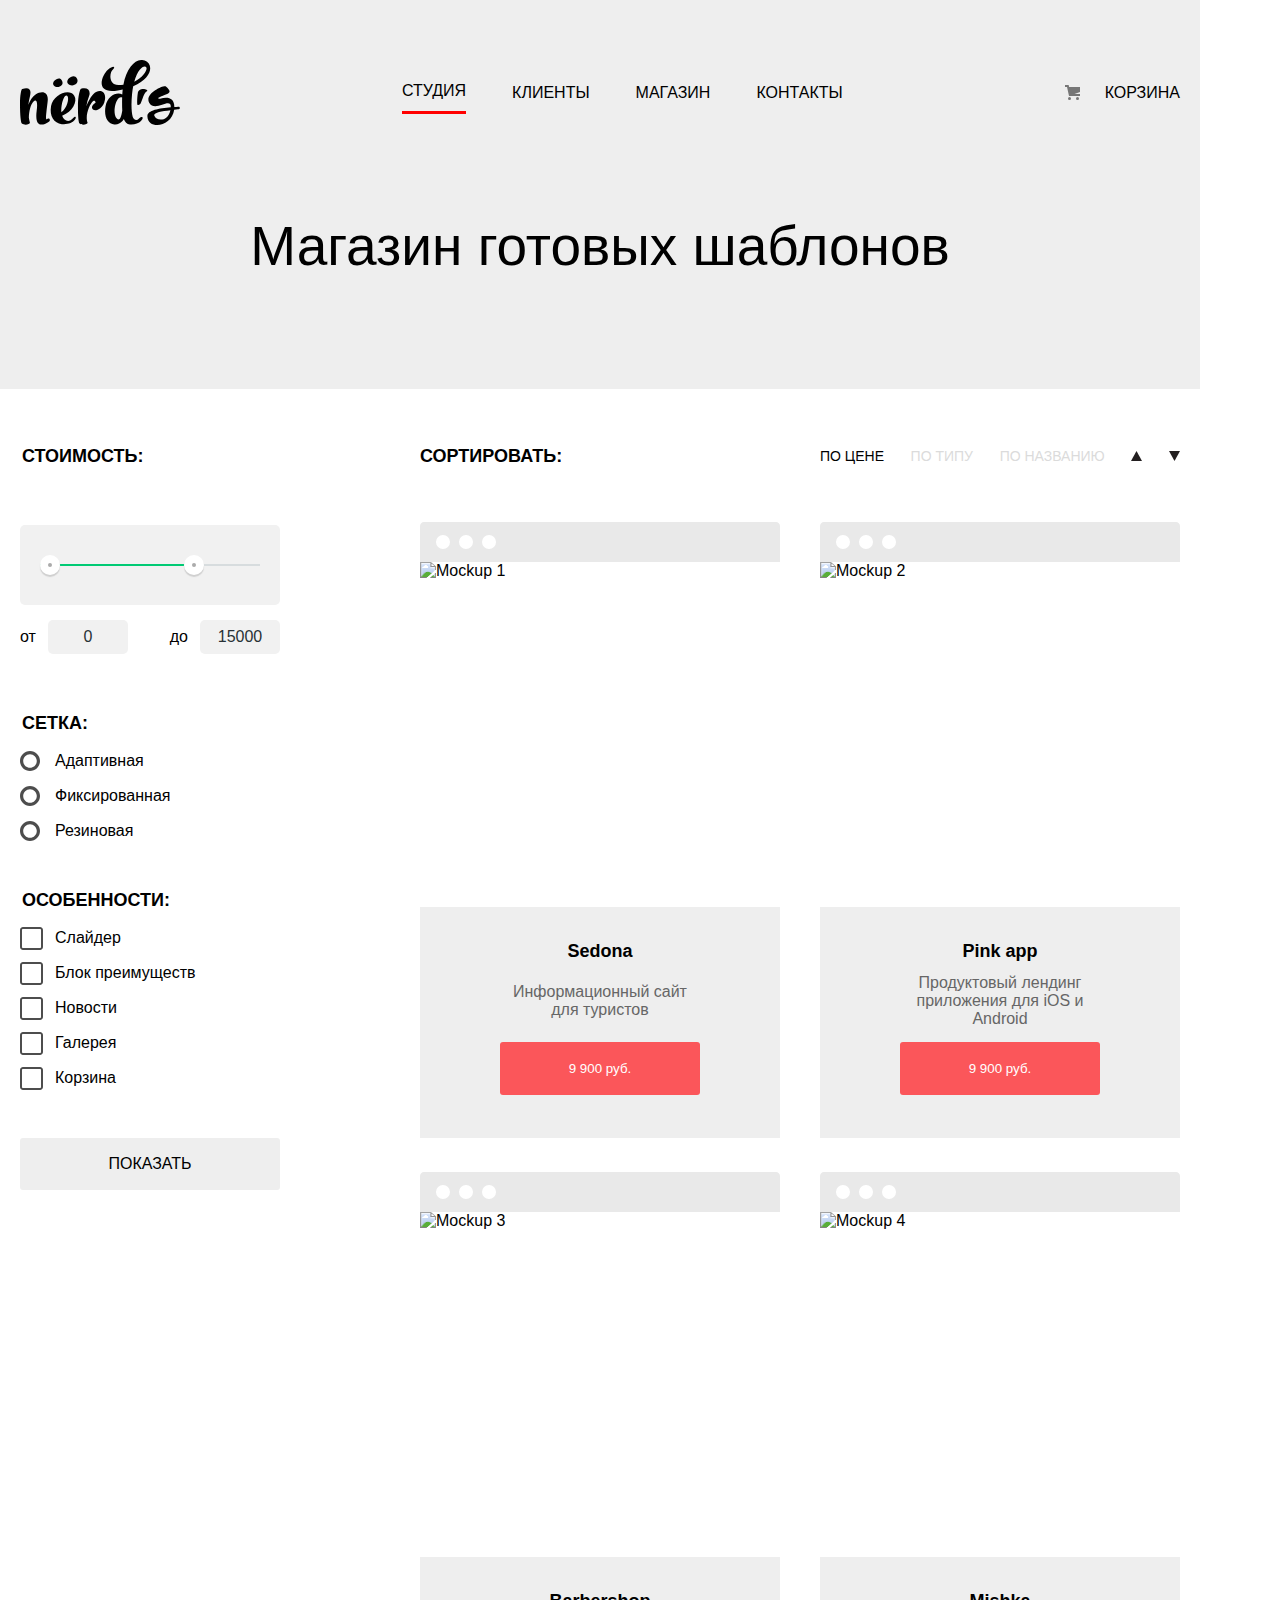
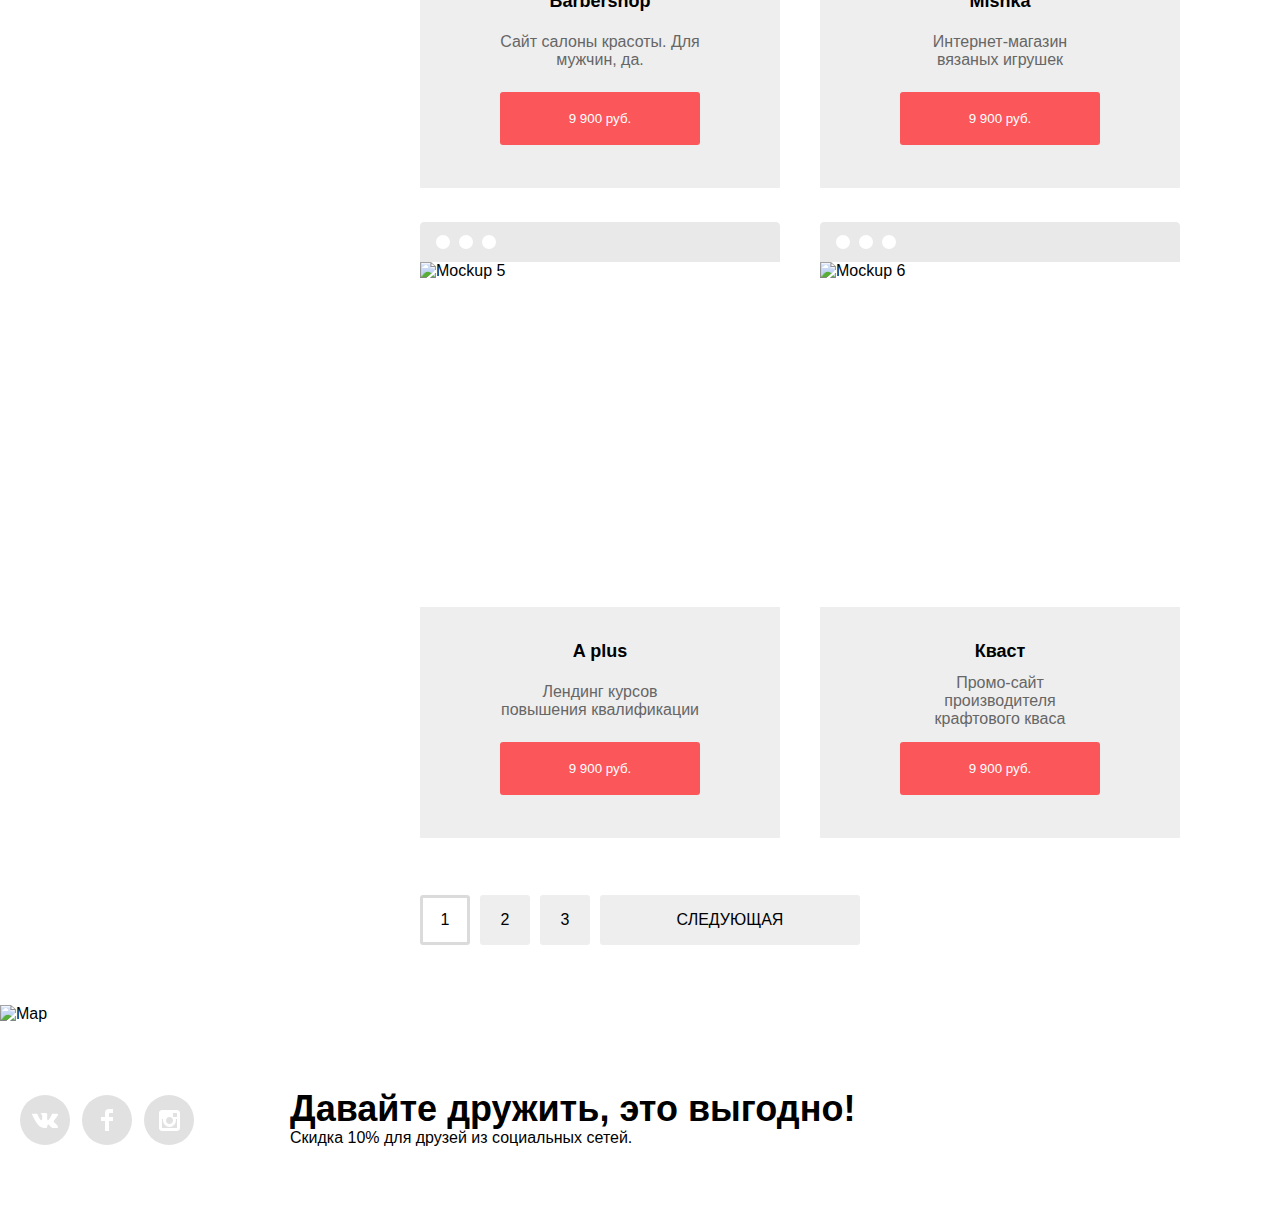
==== commit cad2812d: "Add radio- and checkbox-buttons to filter" ====
--- a/source/catalog.html
+++ b/source/catalog.html
@@ -94,74 +94,61 @@
 
       <div class="wrapper catalog">
         <section class="catalog-filter">
-          <!-- <div class="filter-main"> -->
-            <form class="filter-main" action="#" method="get">
-              <label class="filter-title" for="price-range">Стоимость:</label>
-              <div class="slider">
-                <input type="range" id="price-range" min="0" max="30000" step="100">
-              </div>
-
-              <div class="filter-price-range">
-                <label for="min-number">ОТ</label>
-                <input type="number" id="min-number" name="min-range" value="0">
-                <span></span>
-                <label for="max-number">ДО</label>
-                <input type="number" id="max-number" name="max-range" value="30000">
-              </div>
-
-              <div class="filter-type">
-                <fieldset>
-                  <legend class="filter-title-secondary">Сетка:</legend>
-                  <div>
-                    <input type="radio" id="adaptive" name="website-type[]">
-                    <label for="adaptive">Адаптивная</label>
+            <form action="https://echo.htmlacademy.ru" method="get">
+              <fieldset class="filter-item">
+                <legend>Стоимость:</legend>
+                <div class="range-filter">
+                  <div class="range-controls">
+                    <div class="scale">
+                      <div class="bar"></div>
+                    </div>
+                    <div class="toggle toggle-min"></div>
+                    <div class="toggle toggle-max"></div>
                   </div>
-                  <div>
-                    <input type="radio" id="fixed" name="website-type[]">
-                    <label for="">Фиксированная</label>
+                  <div class="price-controls">
+                    <label class="min-price">от <input name="min-price" type="text" value="0"></label>
+                    <label class="max-price">до <input name="max-price" type="text" value="15000"></label>
                   </div>
-                  <div>
-                    <input type="radio" id="responsive" name="website-type[]">
-                    <label for="">Резиновая</label>
-                  </div>
-                </fieldset>
-              </div>
-
-              <div class="filter-features">
-                <fieldset>
-                  <legend class="filter-title-secondary">Особенности:</legend>
-                  <div>
-                    <input type="checkbox" id="slider" name="features[]">
-                    <label for="slider">Слайдер</label>
-                  </div>
-                  <div>
-                    <input type="checkbox" id="advantages" name="features[]">
-                    <label for="advantages">Блок преимуществ</label>
-                  </div>
-                  <div>
-                    <input type="checkbox" id="news" name="features[]">
-                    <label for="news">Новости</label>
-                  </div>
-                  <div>
-                    <input type="checkbox" id="gallery" name="features[]">
-                    <label for="gallery">Галерея</label>
-                  </div>
-                  <div>
-                    <input type="checkbox" id="cart" name="features[]">
-                    <label for="cart">Корзина</label>
-                  </div>
-                </fieldset>
-              </div>
-
-              <input type="submit" class="filter-btn-submit" value="Показать">
+                </div>
+              </fieldset>
+
+
+              <fieldset class="filter-item">
+                <legend>Сетка:</legend>
+                <div class="filter-list radio-filter">
+                  <input class="visually-hidden radio-filter-btn" type="radio" id="adaptive" name="website-type[]">
+                  <label for="adaptive">Адаптивная</label>
+                  <input class="visually-hidden radio-filter-btn" type="radio" id="fixed" name="website-type[]">
+                  <label for="fixed">Фиксированная</label>
+                  <input class="visually-hidden radio-filter-btn" type="radio" id="responsive" name="website-type[]">
+                  <label for="responsive">Резиновая</label>
+                </div>
+              </fieldset>
+
+              <fieldset class="filter-item">
+                <legend>Особенности:</legend>
+                <div class="filter-list checkbox-filter">
+                  <input class="visually-hidden checkbox-filter-btn" type="checkbox" id="slider" name="features[]">
+                  <label for="slider">Слайдер</label>
+                  <input class="visually-hidden checkbox-filter-btn" type="checkbox" id="advantages" name="features[]">
+                  <label for="advantages">Блок преимуществ</label>
+                  <input class="visually-hidden checkbox-filter-btn" type="checkbox" id="news" name="features[]">
+                  <label for="news">Новости</label>
+                  <input class="visually-hidden checkbox-filter-btn" type="checkbox" id="gallery" name="features[]">
+                  <label for="gallery">Галерея</label>
+                  <input class="visually-hidden checkbox-filter-btn" type="checkbox" id="cart" name="features[]">
+                  <label for="cart">Корзина</label>
+                </div>
+              </fieldset>
+
+              <input type="submit" class="filter-submit-btn" value="Показать">
             </form>
-          <!-- </div> -->
         </section>
 
         <section class="catalog-products">
-          <div class="filter-sort">
-            <h3 class="filter-title">Сортировать:</h3>
-            <div class="filter-links">
+          <div class="sort-filter">
+            <h3 class="sort-title">Сортировать:</h3>
+            <div class="sort-links">
               <a href="#" class="sort-btn sort-btn-active">По цене</a>
               <a href="#" class="sort-btn">По типу</a>
               <a href="#" class="sort-btn">По названию</a>
--- a/source/css/style.css
+++ b/source/css/style.css
@@ -1,11 +1,4 @@
-:root {
-  box-sizing: border-box;
-}
-
-*, *::before, *::after {
-  box-sizing: inherit;
-}
-
+/*ШРИФТЫ*/
 @font-face {
   font-family: 'Roboto';
   font-style: normal;
@@ -28,6 +21,15 @@
     url('../fonts/robotobold.woff') format('woff');
 }
 
+/*ОБЩИЕ СТИЛИ И КЛАССЫ*/
+:root {
+  box-sizing: border-box;
+}
+
+*, *::before, *::after {
+  box-sizing: inherit;
+}
+
 body {
   margin: 0;
   padding: 0;
@@ -67,6 +69,7 @@
   padding-right: 20px;
   padding-left: 20px;
 }
+
 /*HEADER*/
 .main-header {
   display: flex;
@@ -100,10 +103,12 @@
   line-height: 16px;
 }
 
+/*ЛОГОТИП*/
 .main-header-logo svg:active {
   opacity: 0.5;
 }
 
+/*КНОПКИ НАВИГАЦИИ*/
 .site-navigation,
 .user-navigation {
   display: flex;
@@ -153,6 +158,7 @@
   position: absolute;
   left: 0px;
 }
+
 
 /*MAIN*/
 .catalog-main {
@@ -185,7 +191,9 @@
   font-weight: 500;
 }
 
-.filter-sort {
+/*ФИЛЬТР СТРАНИЦЫ CATALOG*/
+/*СОРТИРОВКА*/
+.sort-filter {
   margin-left: 20px;
   margin-right: 20px;
   margin-bottom: 40px;
@@ -196,13 +204,7 @@
   justify-content: space-between;
 }
 
-.filter-links {
-  width: 360px;
-  display: flex;
-  justify-content: space-between;
-}
-
-.filter-title {
+.sort-title {
   margin: 0;
 
   font-size: 18px;
@@ -211,99 +213,10 @@
   font-weight: 700;
   text-transform: uppercase;
 }
-
-.filter-title-secondary {
-  font-size: 18px;
-  line-height: 18px;
-  font-family: 'Roboto', 'Arial', sans-serif;
-  font-weight: 700;
-  text-transform: uppercase;
-}
-
-.catalog-filter {
-  margin-right: 120px;
-  min-width: 260px;
-  font-size: 16px;
-  line-height: 20px;
-  font-family: 'Roboto', 'Arial', sans-serif;
-  font-weight: 400;
-}
-
-.filter-main form {
-  display: flex;
-  flex-direction: column;
-}
-
-.catalog-filter fieldset {
-  margin: 0;
-  padding: 0;
-  border: none;
-
-  display: flex;
-  flex-direction: column;
-}
-
-.filter-main {
-  display: flex;
-  flex-direction: column;
-}
-
-.filter-main .filter-title {
-  margin-bottom: 60px;
-}
-
-.slider input {
-  width: 100%;
-}
-
-.filter-price-range {
-  margin-bottom: 60px;
-
-  display: flex;
-  flex-direction: row;
-  align-items: center;
-}
-
-.filter-price-range span {
-  width: 33px;
-}
-
-.filter-price-range input[type=number]{
-  -webkit-appearance: none;
-
-  margin-left: 10px;
-  border-radius: 3px;
-  border: none;
-  background-color: #eeeeee;
-  width: 80px;
-  height: 39px;
-  text-align: center;
-}
-
-.filter-type {
-  margin-bottom: 50px;
-}
-
-.filter-type div,
-.filter-features div {
-  margin-bottom: 15px;
-  display: flex;
-  flex-direction: row;
-  align-items: center;
-}
-
-.filter-type legend,
-.filter-features legend {
-  margin-bottom: 20px;
-}
-
-.filter-type label,
-.filter-features label {
-  line-height: 16px;
-}
-
-.filter-features {
-  margin-bottom: 50px;
+.sort-links {
+  width: 360px;
+  display: flex;
+  justify-content: space-between;
 }
 
 a.sort-btn {
@@ -319,12 +232,39 @@
   color: black;
 }
 
-.filter-btn-submit {
-
+/*ОСНОВНОЙ ФИЛЬТР*/
+/*ОСНОВНЫЕ КЛАССЫ И КНОПКА ОТПРАВКИ*/
+.catalog-filter {
+  margin-right: 120px;
+  max-width: 260px;
+  font-size: 16px;
+  line-height: 20px;
+  font-family: 'Roboto', 'Arial', sans-serif;
+  font-weight: 400;
+}
+
+.filter-title {
+  font-size: 18px;
+  line-height: 18px;
+  font-family: 'Roboto', 'Arial', sans-serif;
+  font-weight: 700;
+  text-transform: uppercase;
+}
+
+.filter-item {
+  margin: 0;
+  padding: 0;
+
+  border: none;
+}
+
+.filter-submit-btn {
   padding-top: 18px;
   padding-bottom: 18px;
   border-radius: 3px;
 
+  width: 100%;
+
   border: none;
   background-color: #eeeeee;
 
@@ -333,11 +273,198 @@
   font-weight: 500;
   font-family: 'Roboto', 'Arial', sans-serif;
   text-transform: uppercase;
-}
-
+  cursor: pointer;
+}
+
+/*ФИЛЬТР СЛАЙДЕР*/
+.range-filter {
+  width: 260px;
+  margin-top: 60px;
+  margin-bottom: 60px;
+}
+
+.filter-item legend {
+  font-size: 18px;
+  line-height: 18px;
+  text-transform: uppercase;
+  font-weight: 700;
+}
+
+.range-controls {
+  position: relative;
+
+  height: 80px;
+  margin-bottom: 15px;
+  padding-top: 39px;
+  padding-right: 20px;
+  padding-left: 20px;
+
+  background-color: #f1f1f1;
+
+  border-radius: 5px;
+}
+
+.range-controls .scale {
+  height: 2px;
+
+  background-color: #d7dcde;
+}
+
+.range-controls .bar {
+  width: 70%;
+  height: 2px;
+
+  background: #00ca74;
+}
+
+.range-controls .toggle {
+  position: absolute;
+  top: 30px;
+
+  height: 20px;
+  width: 20px;
+
+  background-color: #ffffff;
+  box-shadow: 0 2px 1px 0 #cfcfcf;
+  border-radius: 50%;
+  cursor: pointer;
+}
+
+.range-controls .toggle::before {
+  position: absolute;
+  top: 8px;
+  left: 8px;
+  content: "";
+
+  height: 4px;
+  width: 4px;
+  border-radius: 50%;
+
+  background: #ababab;
+}
+
+.range-controls .toggle-min {
+  left: 20px;
+}
+
+.range-controls .toggle-max {
+  left: 164px;
+}
+
+.price-controls {
+  font-size: 0;
+  display: flex;
+  justify-content: space-between;
+}
+
+.price-controls label {
+  display: inline-flex;
+  align-items: center;
+
+  font-size: 16px;
+}
+
+.price-controls input {
+  width: 80px;
+  margin-left: 12px;
+  padding: 8px 10px;
+
+  font-family: Roboto, Arial, sans-serif;
+  font-size: 16px;
+  text-align: center;
+  color: #283136;
+
+  border: none;
+  border-radius: 5px;
+  background: #f1f1f1;
+}
+
+/*ФИЛЬТР РАЗДЕЛЫ СЕТКА И СТОИМОСТЬ */
+/*ОБЩИЕ КЛАССЫ*/
+.filter-list {
+  margin-top: 19px;
+  margin-bottom: 50px;
+
+  display: flex;
+  flex-direction: column;
+}
+
+.filter-list label {
+  position: relative;
+
+  margin-bottom: 15px;
+  padding-left: 35px;
+
+  display: inline-flex;
+  align-items: center;
+
+  cursor: pointer;
+}
+
+.filter-list label:last-child {
+  margin-bottom: 0;
+}
+
+/*ФИЛЬТР СПИСОК "СЕТКА"*/
+.radio-filter-btn:not(:checked) + label::before  {
+  content:"";
+
+  position: absolute;
+  left: 0;
+
+  width: 20px;
+  height: 20px;
+
+  background-image: url(../img/radio-off.svg);
+  background-repeat: no-repeat;
+  background-position: 0 0;
+}
+
+.radio-filter-btn:checked + label::before  {
+  content:"";
+
+  position: absolute;
+  left: 0;
+
+  width: 20px;
+  height: 20px;
+
+  background-image: url(../img/radio-on.svg);
+  background-repeat: no-repeat;
+  background-position: 0 0;
+}
+
+/*ФИЛЬТР СПИСОК "ОСОБЕННОСТИ"*/
+.checkbox-filter-btn:not(:checked) + label::before  {
+  content:"";
+
+  position: absolute;
+  left: 0;
+
+  width: 28px;
+  height: 23px;
+
+  background-image: url(../img/checkbox-off.svg);
+  background-repeat: no-repeat;
+  background-position: 0 0;
+}
+
+.checkbox-filter-btn:checked + label::before  {
+  content:"";
+
+  position: absolute;
+  left: 0;
+
+  width: 28px;
+  height: 23px;
+
+  background-image: url(../img/checkbox-on.svg);
+  background-repeat: no-repeat;
+  background-position: 0 0;
+}
+
+/*БЛОК С КАРТИНКАМИ МАКЕТОВ*/
 .catalog-products {
-  /*padding-left: 100px;*/
-  /*padding-right: 100px;*/
   display: flex;
   flex-direction: column;
 }
@@ -374,11 +501,9 @@
   right: 0;
   position: absolute;
   background-color: #eeeeee;
-  /*visibility: hidden;*/
 }
 
 .catalog-item-title {
-  /*margin-bottom: 27px;*/
   font-size: 18px;
   line-height: 18px;
   font-weight: 700;
@@ -387,7 +512,6 @@
 }
 
 .catalog-item-description {
-  /*margin-bottom: 32px;*/
   text-align: center;
   font-size: 16px;
   line-height: 18px;
@@ -397,7 +521,6 @@
 }
 
 .catalog-btn-buy {
-  /*margin-bottom: 43px;*/
   color: white;
   background-color: #fb565a;
   padding-top: 19px;
@@ -498,7 +621,6 @@
 .conctacts-motto {
   display: flex;
   flex-direction: column;
-  /*flex-wrap: wrap;*/
 }
 
 .contacts-motto p {
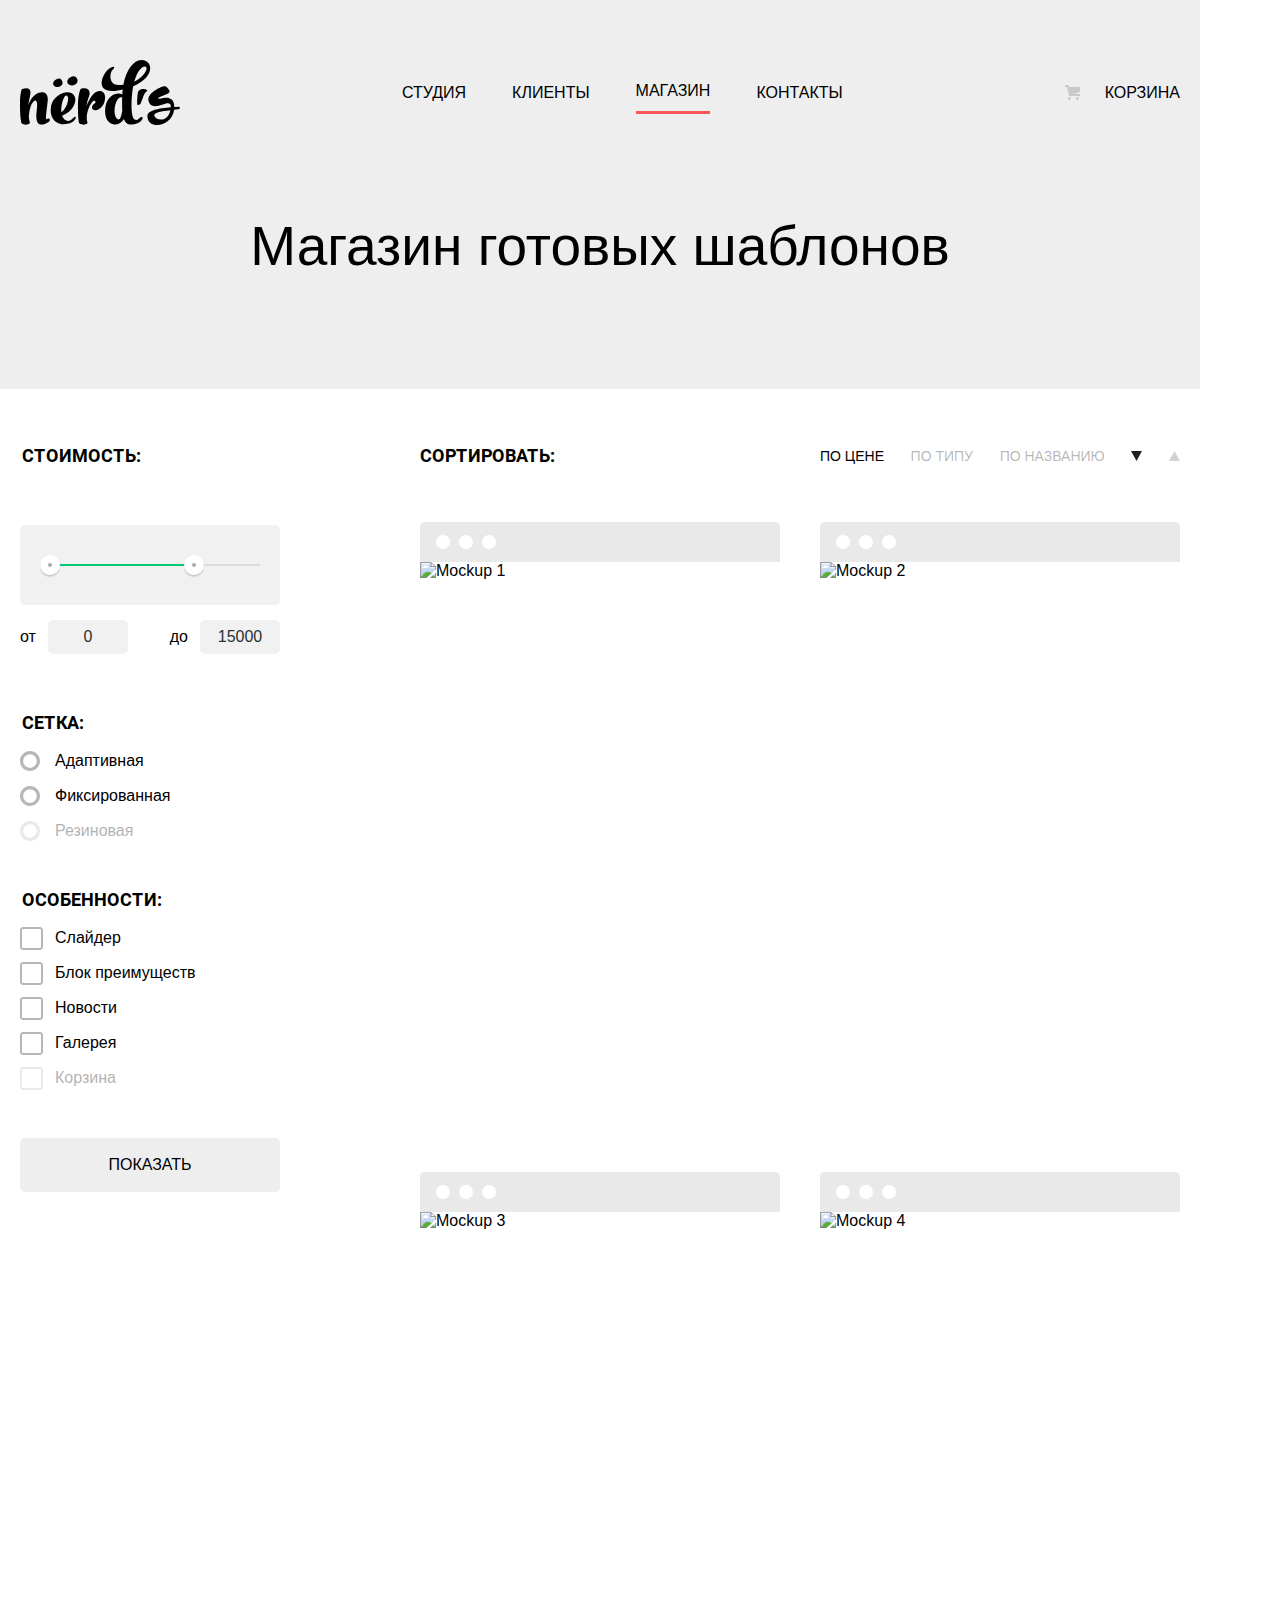
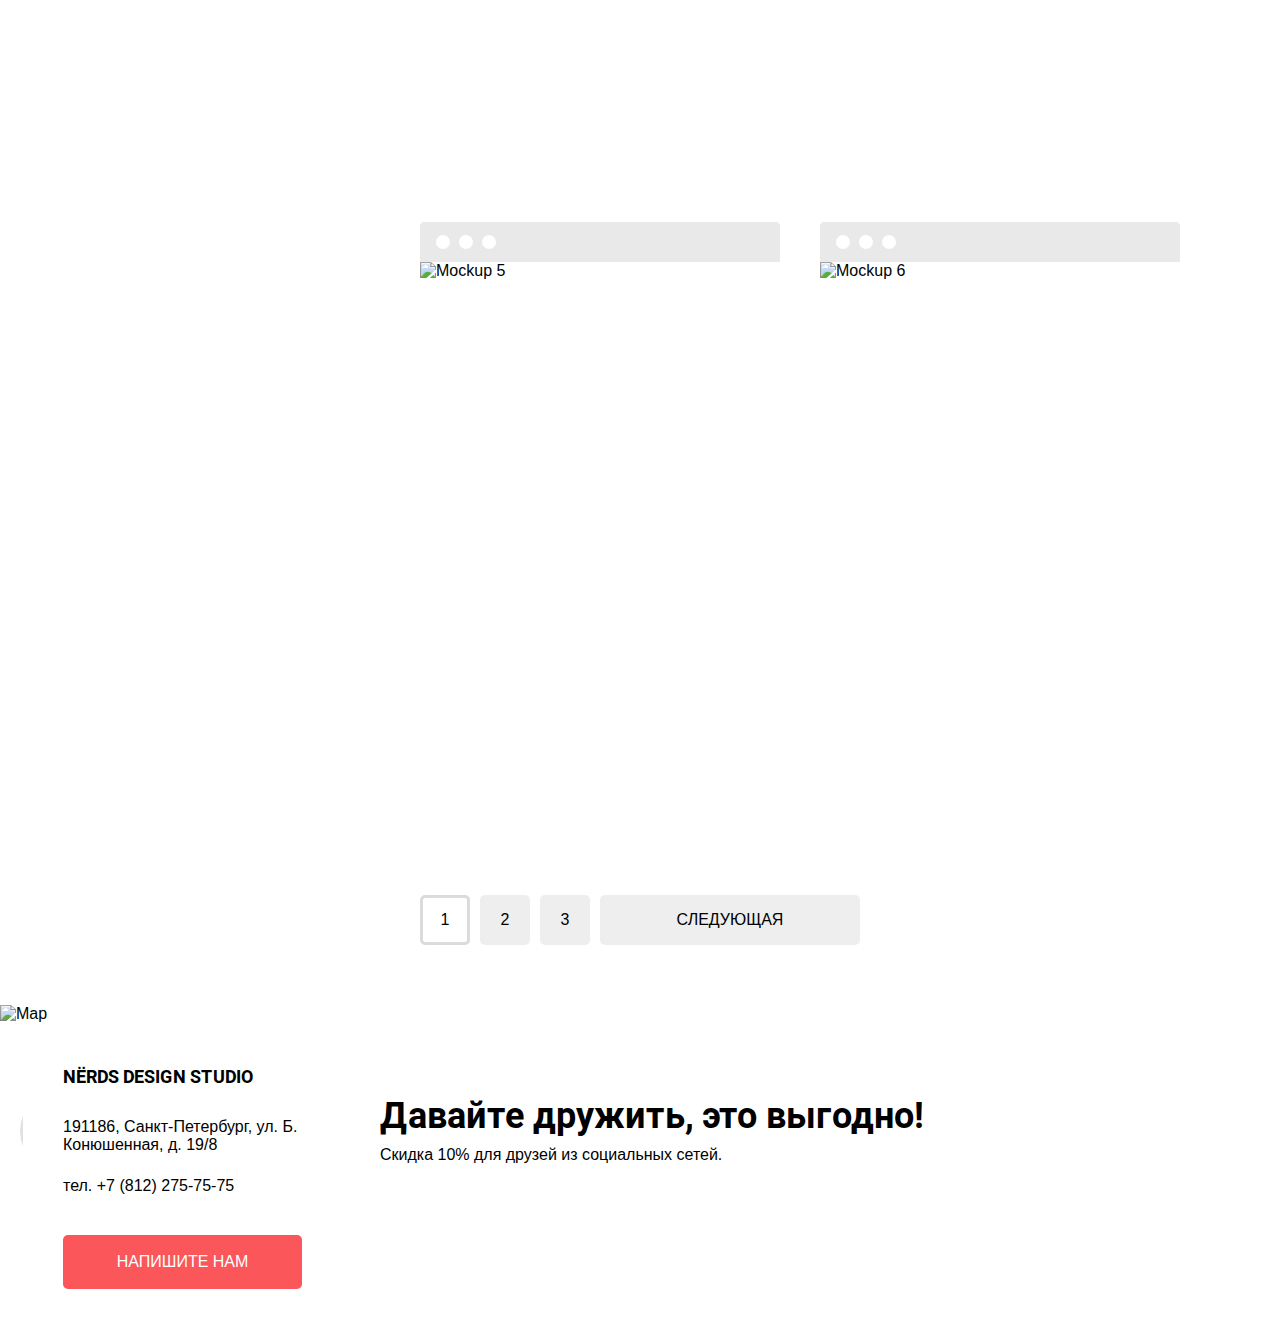
==== commit c848d849: "Catalog.html finished" ====
--- a/source/catalog.html
+++ b/source/catalog.html
@@ -67,9 +67,9 @@
           </svg>
         </a>
         <ul class="site-navigation">
-          <li><a class="site-nav-link nav-link-current" href="#">Студия</a></li>
+          <li><a class="site-nav-link" href="#">Студия</a></li>
           <li><a class="site-nav-link" href="#">Клиенты</a></li>
-          <li><a class="site-nav-link" href="#">Магазин</a></li>
+          <li><a class="site-nav-link nav-link-current" href="#">Магазин</a></li>
           <li><a class="site-nav-link" href="#">Контакты</a></li>
         </ul>
         <ul class="user-navigation">
@@ -88,8 +88,8 @@
   </header>
   <main class="catalog-main">
 
-    <div class="intro-section">
-      <h1 class="wrapper catalog-title">Магазин готовых шаблонов</h1>
+    <div class="page-title">
+      <h1 class="wrapper page-title-catalog">Магазин готовых шаблонов</h1>
     </div>
 
       <div class="wrapper catalog">
@@ -120,7 +120,7 @@
                   <label for="adaptive">Адаптивная</label>
                   <input class="visually-hidden radio-filter-btn" type="radio" id="fixed" name="website-type[]">
                   <label for="fixed">Фиксированная</label>
-                  <input class="visually-hidden radio-filter-btn" type="radio" id="responsive" name="website-type[]">
+                  <input class="visually-hidden radio-filter-btn" type="radio" id="responsive" name="website-type[]" disabled>
                   <label for="responsive">Резиновая</label>
                 </div>
               </fieldset>
@@ -136,12 +136,12 @@
                   <label for="news">Новости</label>
                   <input class="visually-hidden checkbox-filter-btn" type="checkbox" id="gallery" name="features[]">
                   <label for="gallery">Галерея</label>
-                  <input class="visually-hidden checkbox-filter-btn" type="checkbox" id="cart" name="features[]">
+                  <input class="visually-hidden checkbox-filter-btn" type="checkbox" id="cart" name="features[]" disabled>
                   <label for="cart">Корзина</label>
                 </div>
               </fieldset>
 
-              <input type="submit" class="filter-submit-btn" value="Показать">
+              <input type="submit" class="basic-btn filter-submit-btn" value="Показать">
             </form>
         </section>
 
@@ -149,15 +149,15 @@
           <div class="sort-filter">
             <h3 class="sort-title">Сортировать:</h3>
             <div class="sort-links">
-              <a href="#" class="sort-btn sort-btn-active">По цене</a>
-              <a href="#" class="sort-btn">По типу</a>
-              <a href="#" class="sort-btn">По названию</a>
-              <a href="#" class="sort-arrow sort-arrow-active">
-                <svg xmlns="http://www.w3.org/2000/svg" width="11" height="10" viewBox="0 0 11 10"><path fill="#231F20" d="M5.5 0L0 10h11z"/></svg>
+              <a class="sort-btn sort-btn-current" href="#">По цене</a>
+              <a class="sort-btn" href="#">По типу</a>
+              <a class="sort-btn" href="#">По названию</a>
+              <a class="sort-arrow sort-arrow-current" href="#">
+                <svg xmlns="http://www.w3.org/2000/svg" width="11" height="10" viewBox="0 0 11 10"><path fill="#231F20" d="M5.5 10L0 0h11"/></svg>
                 <span class="visually-hidden">По возрастанию</span>
               </a>
-              <a href="#" class="sort-arrow sort-arrow-active">
-                <svg xmlns="http://www.w3.org/2000/svg" width="11" height="10" viewBox="0 0 11 10"><path fill="#231F20" d="M5.5 10L0 0h11"/></svg>
+              <a class="sort-arrow" href="#">
+                <svg xmlns="http://www.w3.org/2000/svg" width="11" height="10" viewBox="0 0 11 10"><path fill="#231F20" d="M5.5 0L0 10h11z"/></svg>
                 <span class="visually-hidden">По убыванию</span>
               </a>
             </div>
@@ -169,7 +169,7 @@
               <div class="catalog-item-popup">
                 <span class="catalog-item-title">Sedona</span>
                 <span class="catalog-item-description">Информационный сайт для туристов</span>
-                <button type="button" class="catalog-btn-buy">9 900 руб.</button>
+                <a class="basic-btn catalog-btn-buy" href="#">9 900 руб.</a>
               </div>
             </li>
             <li class="catalog-item">
@@ -178,7 +178,7 @@
               <div class="catalog-item-popup">
                 <span class="catalog-item-title">Pink app</span>
                 <span class="catalog-item-description">Продуктовый лендинг приложения для iOS и Android</span>
-                <button type="button" class="catalog-btn-buy">9 900 руб.</button>
+                <a class="basic-btn catalog-btn-buy" href="#">9 900 руб.</a>
               </div>
             </li>
             <li class="catalog-item">
@@ -187,7 +187,7 @@
               <div class="catalog-item-popup">
                 <span class="catalog-item-title">Barbershop</span>
                 <span class="catalog-item-description">Сайт салоны красоты. Для мужчин, да.</span>
-                <button type="button" class="catalog-btn-buy">9 900 руб.</button>
+                <a class="basic-btn catalog-btn-buy" href="#">9 900 руб.</a>
               </div>
             </li>
             <li class="catalog-item">
@@ -196,7 +196,7 @@
               <div class="catalog-item-popup">
                 <span class="catalog-item-title">Mishka</span>
                 <span class="catalog-item-description">Интернет-магазин вязаных игрушек</span>
-                <button type="button" class="catalog-btn-buy">9 900 руб.</button>
+                <a class="basic-btn catalog-btn-buy" href="#">9 900 руб.</a>
               </div>
             </li>
             <li class="catalog-item">
@@ -205,7 +205,7 @@
               <div class="catalog-item-popup">
                 <span class="catalog-item-title">A plus</span>
                 <span class="catalog-item-description">Лендинг курсов повышения квалификации</span>
-                <button type="button" class="catalog-btn-buy">9 900 руб.</button>
+                <a class="basic-btn catalog-btn-buy" href="#">9 900 руб.</a>
               </div>
             </li>
             <li class="catalog-item">
@@ -214,53 +214,54 @@
               <div class="catalog-item-popup">
                 <span class="catalog-item-title">Кваст</span>
                 <span class="catalog-item-description">Промо-сайт производителя крафтового кваса</span>
-                <button type="button" class="catalog-btn-buy">9 900 руб.</button>
+                <a class="basic-btn catalog-btn-buy" href="#">9 900 руб.</a>
               </div>
             </li>
           </ul>
 
           <ol class="pagination">
-            <li class="pagination-btn pagination-btn-current"><a href="">1</a></li>
-            <li class="pagination-btn"><a href="">2</a></li>
-            <li class="pagination-btn"><a href="">3</a></li>
-            <li class="pagination-btn pagination-btn-next"><a href="">Следующая</a></li>
+            <li><a class="pagination-btn pagination-btn-current" href="#">1</a></li>
+            <li><a class="pagination-btn" href="#">2</a></li>
+            <li><a class="pagination-btn" href="#">3</a></li>
+            <li><a class="pagination-btn pagination-btn-next" href="#">Следующая</a></li>
           </ol>
         </section>
       </div>
   </main>
   <footer class="main-footer">
-        <h2 class="visually-hidden">Как нас найти</h2>
-        <div class="map">
-          <img src="img/map.png" alt="Map" width="1200">
-          <div class="map-contacts">
-            <h3>NЁRDS DESIGN STUDIO</h3>
-            <p class="contacts">
-            191186, Санкт-Петербург, ул. Б. Конюшенная, д. 19/8</br>
-            тел. +7 (812) 275-75-75
-            </p>
-            <button type="button" class="btn-writeus">Напишите нам</button>
-          </div>
-        </div>
-        <section class="wrapper contacts">
-          <ul class="contacts-links">
-            <li><a class="social-link" href="#">
-              <svg xmlns="http://www.w3.org/2000/svg" width="26" height="15" viewBox="0 0 26 15"><path fill="#FFF" d="M16.138 11.51c.956-.309 2.18 2.04 3.483 2.939.978.681 1.727.534 1.727.534l3.473-.05s1.815-.112.957-1.554c-.071-.12-.503-1.069-2.585-3.022-2.177-2.043-1.882-1.712.739-5.244 1.597-2.153 2.236-3.468 2.036-4.028-.192-.539-1.365-.399-1.365-.399L20.69.713c-.381.001-.704.119-.851.515-.003.004-.621 1.666-1.445 3.079-1.741 2.989-2.436 3.148-2.724 2.961-.661-.433-.494-1.737-.494-2.664 0-2.897.432-4.105-.846-4.417-.427-.104-.739-.172-1.828-.182-1.392-.021-2.574 0-3.244.329-.445.223-.786.712-.579.74.26.035.843.16 1.155.586.401.552.389 1.789.389 1.789s.229 3.411-.54 3.834c-.528.29-1.25-.302-2.803-3.016-.793-1.388-1.392-2.922-1.392-2.922s-.116-.285-.326-.441c-.25-.185-.6-.244-.6-.244L.848.684S.29.7.085.946c-.182.218-.015.668-.015.668s2.909 6.881 6.203 10.347c3.02 3.182 6.452 2.971 6.452 2.971h1.555s.469-.054.709-.312c.224-.24.214-.691.214-.691s-.031-2.109.935-2.419z"/></svg>
-              <span class="visually-hidden">Мы в VK</span>
-            </a></li>
-            <li><a class="social-link" href="#">
-              <svg xmlns="http://www.w3.org/2000/svg" width="12" height="22" viewBox="0 0 12 22"><path fill="#FFF" d="M12 4V0H8a4 4 0 0 0-4 4v4H0v4h4v10h4V12h4V8H8V4h4z"/></svg>
-              <span class="visually-hidden">Мы в Facebook</span>
-            </a></li>
-            <li><a class="social-link" href="#">
-              <svg xmlns="http://www.w3.org/2000/svg" width="21" height="21" viewBox="0 0 21 21"><path fill="#FFF" d="M18 0H3C1.35 0 0 1.35 0 3v15c0 1.65 1.35 3 3 3h15c1.65 0 3-1.35 3-3V3c0-1.65-1.35-3-3-3zm-7.5 7c1.93 0 3.5 1.57 3.5 3.5S12.43 14 10.5 14 7 12.43 7 10.5 8.57 7 10.5 7zM18 18H3V9h1.181A6.504 6.504 0 0 0 4 10.5a6.5 6.5 0 1 0 13 0 6.45 6.45 0 0 0-.181-1.5H18v9zm0-11h-4V3h4v4z"/></svg>
-              <span class="visually-hidden">Мы в Instagram</span>
-            </a></li>
-          </ul>
-          <div class="contacts-motto">
-            <p class="contacts-motto-main">Давайте дружить, это выгодно!</p>
-            <p class="contacts-discount">Скидка 10% для друзей из социальных сетей.</p>
-          </div>
-        </section>
-    </footer>
+    <h2 class="visually-hidden">Как нас найти</h2>
+    <section class="map">
+      <img src="img/map.png" alt="Map" width="1200">
+      <div class="contacts">
+        <h3 class="contacts-name">NЁRDS DESIGN STUDIO</h3>
+        <p class="contacts-address">
+        191186, Санкт-Петербург, ул. Б. Конюшенная, д. 19/8
+        </p>
+        <a class="contacts-tel" href="tel:+78122757575">тел. +7 (812) 275-75-75</a>
+        <button type="button" class="basic-btn contacts-btn">Напишите нам</button>
+      </div>
+    </section>
+
+    <section class="wrapper social-container">
+      <ul class="social-links">
+        <li><a class="social-link" href="#">
+          <svg xmlns="http://www.w3.org/2000/svg" width="26" height="15" viewBox="0 0 26 15"><path fill="#FFF" d="M16.138 11.51c.956-.309 2.18 2.04 3.483 2.939.978.681 1.727.534 1.727.534l3.473-.05s1.815-.112.957-1.554c-.071-.12-.503-1.069-2.585-3.022-2.177-2.043-1.882-1.712.739-5.244 1.597-2.153 2.236-3.468 2.036-4.028-.192-.539-1.365-.399-1.365-.399L20.69.713c-.381.001-.704.119-.851.515-.003.004-.621 1.666-1.445 3.079-1.741 2.989-2.436 3.148-2.724 2.961-.661-.433-.494-1.737-.494-2.664 0-2.897.432-4.105-.846-4.417-.427-.104-.739-.172-1.828-.182-1.392-.021-2.574 0-3.244.329-.445.223-.786.712-.579.74.26.035.843.16 1.155.586.401.552.389 1.789.389 1.789s.229 3.411-.54 3.834c-.528.29-1.25-.302-2.803-3.016-.793-1.388-1.392-2.922-1.392-2.922s-.116-.285-.326-.441c-.25-.185-.6-.244-.6-.244L.848.684S.29.7.085.946c-.182.218-.015.668-.015.668s2.909 6.881 6.203 10.347c3.02 3.182 6.452 2.971 6.452 2.971h1.555s.469-.054.709-.312c.224-.24.214-.691.214-.691s-.031-2.109.935-2.419z"/></svg>
+          <span class="visually-hidden">Мы в VK</span>
+        </a></li>
+        <li><a class="social-link" href="#">
+          <svg xmlns="http://www.w3.org/2000/svg" width="12" height="22" viewBox="0 0 12 22"><path fill="#FFF" d="M12 4V0H8a4 4 0 0 0-4 4v4H0v4h4v10h4V12h4V8H8V4h4z"/></svg>
+          <span class="visually-hidden">Мы в Facebook</span>
+        </a></li>
+        <li><a class="social-link" href="#">
+          <svg xmlns="http://www.w3.org/2000/svg" width="21" height="21" viewBox="0 0 21 21"><path fill="#FFF" d="M18 0H3C1.35 0 0 1.35 0 3v15c0 1.65 1.35 3 3 3h15c1.65 0 3-1.35 3-3V3c0-1.65-1.35-3-3-3zm-7.5 7c1.93 0 3.5 1.57 3.5 3.5S12.43 14 10.5 14 7 12.43 7 10.5 8.57 7 10.5 7zM18 18H3V9h1.181A6.504 6.504 0 0 0 4 10.5a6.5 6.5 0 1 0 13 0 6.45 6.45 0 0 0-.181-1.5H18v9zm0-11h-4V3h4v4z"/></svg>
+          <span class="visually-hidden">Мы в Instagram</span>
+        </a></li>
+      </ul>
+      <div class="discount">
+        <p class="discount-title">Давайте дружить, это выгодно!</p>
+        <p class="discount-text">Скидка 10% для друзей из социальных сетей.</p>
+      </div>
+    </section>
+  </footer>
 </body>
 </html>
--- a/source/css/style.css
+++ b/source/css/style.css
@@ -17,8 +17,8 @@
   font-family: 'Roboto';
   font-style: normal;
   font-weight: 700;
-  src: url('../fonts/robotobold.woff2') format('woff2'),
-    url('../fonts/robotobold.woff') format('woff');
+  src: url('../fonts/Roboto-Bold.woff2') format('woff2'),
+    url('../fonts/Roboto-Bold.woff') format('woff');
 }
 
 /*ОБЩИЕ СТИЛИ И КЛАССЫ*/
@@ -70,6 +70,21 @@
   padding-left: 20px;
 }
 
+.basic-btn {
+  padding: 19px 0;
+
+  border: none;
+  border-radius: 5px;
+
+  text-align: center;
+  text-transform: uppercase;
+
+  font-size: 16px;
+  line-height: 16px;
+  font-weight: 500;
+  font-family: 'Roboto', 'Arial', sans-serif;
+}
+
 /*HEADER*/
 .main-header {
   display: flex;
@@ -104,8 +119,8 @@
 }
 
 /*ЛОГОТИП*/
-.main-header-logo svg:active {
-  opacity: 0.5;
+.main-header-logo svg:active path{
+  fill: #a6a6a6;
 }
 
 /*КНОПКИ НАВИГАЦИИ*/
@@ -132,31 +147,24 @@
 }
 
 a.nav-link-current {
-  border-bottom: 3px solid red;
-}
-
-a.site-nav-link:hover {
-  color: red;
-}
-
-a.site-nav-link:active {
-  color: black;
-  opacity: 0.5;
-}
-
-
+  border-bottom: 3px solid #fb565a;
+}
+
+a.site-nav-link:hover,
 a.user-nav-link:hover {
-  color: red;
-}
-
+  color: #fb565a;
+}
+
+a.site-nav-link:active,
 a.user-nav-link:active {
-  color: black;
-  opacity: 0.5;
+  color: rgba(0,0,0,0.3);
 }
 
 .user-navigation svg {
   position: absolute;
   left: 0px;
+
+  fill: #a6a6a6;
 }
 
 
@@ -176,7 +184,11 @@
   justify-content: space-between;
 }
 
-.catalog-title {
+.page-title {
+  background-color: #eeeeee;
+}
+
+.page-title-catalog {
   text-align: center;
   padding-top: 82px;
   padding-bottom: 115px;
@@ -219,17 +231,39 @@
   justify-content: space-between;
 }
 
-a.sort-btn {
+.sort-btn {
   font-size: 14px;
   line-height: 18px;
   font-weight: 400;
   font-family: 'Roboto', 'Arial', sans-serif;
   text-transform: uppercase;
-  color: #dbdbdb;
-}
-
-a.sort-btn-active {
-  color: black;
+  color: rgba(0,0,0,0.3);
+}
+
+.sort-btn:hover {
+  color: rgba(0,0,0,0.6);
+}
+
+.sort-btn:active {
+  color: rgba(0,0,0,1);
+}
+
+.sort-btn-current {
+  color: rgba(0,0,0,1);
+  pointer-events: none;
+}
+
+.sort-arrow svg {
+  opacity: 0.2;
+}
+
+.sort-arrow:not(.sort-arrow-current) svg:hover {
+  opacity: 0.6;
+}
+
+.sort-arrow svg:active,
+.sort-arrow-current svg {
+  opacity: 1;
 }
 
 /*ОСНОВНОЙ ФИЛЬТР*/
@@ -259,21 +293,26 @@
 }
 
 .filter-submit-btn {
-  padding-top: 18px;
-  padding-bottom: 18px;
-  border-radius: 3px;
-
   width: 100%;
 
-  border: none;
   background-color: #eeeeee;
-
-  font-size: 16px;
-  line-height: 16px;
-  font-weight: 500;
-  font-family: 'Roboto', 'Arial', sans-serif;
-  text-transform: uppercase;
+  color: black;
   cursor: pointer;
+}
+
+.filter-submit-btn:hover {
+  background-color: #dfdfdf;
+}
+
+.filter-submit-btn:active {
+  box-shadow: 0 3px 0 0 #bfbfbf inset;
+
+  background-color: #d5d5d5;
+  color: rgba(0,0,0,0.3);
+}
+
+.filter-submit-btn:focus {
+  outline: 0;
 }
 
 /*ФИЛЬТР СЛАЙДЕР*/
@@ -405,6 +444,27 @@
   margin-bottom: 0;
 }
 
+.radio-filter,
+.checkbox-filter {
+  user-select: none;
+}
+
+.checkbox-filter-btn:disabled + label,
+.radio-filter-btn:disabled + label {
+  opacity: 0.3;
+  user-select: none;
+}
+
+.checkbox-filter-btn:not([disabled]) + label:hover,
+.radio-filter-btn:not([disabled]) + label:hover {
+  font-weight: 500;
+}
+
+.checkbox-filter-btn:not([disabled]) + label:hover::before,
+.radio-filter-btn:not([disabled]) + label:hover::before {
+  opacity: 1;
+}
+
 /*ФИЛЬТР СПИСОК "СЕТКА"*/
 .radio-filter-btn:not(:checked) + label::before  {
   content:"";
@@ -415,6 +475,8 @@
   width: 20px;
   height: 20px;
 
+  opacity: 0.4;
+
   background-image: url(../img/radio-off.svg);
   background-repeat: no-repeat;
   background-position: 0 0;
@@ -429,6 +491,8 @@
   width: 20px;
   height: 20px;
 
+  opacity: 0.4;
+
   background-image: url(../img/radio-on.svg);
   background-repeat: no-repeat;
   background-position: 0 0;
@@ -444,6 +508,8 @@
   width: 28px;
   height: 23px;
 
+  opacity: 0.4;
+
   background-image: url(../img/checkbox-off.svg);
   background-repeat: no-repeat;
   background-position: 0 0;
@@ -458,6 +524,8 @@
   width: 28px;
   height: 23px;
 
+  opacity: 0.4;
+
   background-image: url(../img/checkbox-on.svg);
   background-repeat: no-repeat;
   background-position: 0 0;
@@ -470,37 +538,76 @@
 }
 
 .catalog-list {
+  margin-top: 0;
+  margin-bottom: 40px;
+  margin-left: 0;
+  margin-right: 0;
   padding: 0;
-  margin: 0;
-  margin-bottom: 40px;
+
   display: flex;
   flex-direction: row;
   flex-wrap: wrap;
 }
 
+/*МАКЕТ САЙТА ИЗ СПИСКА*/
 .catalog-item {
+  position: relative;
+
   margin-top: 17px;
   margin-bottom: 17px;
   margin-left: 20px;
   margin-right: 20px;
+
   display: flex;
   flex-direction: column-reverse;
-  position: relative;
-}
+}
+
 .catalog-item-popup {
-  min-height: 231px;
+  position: absolute;
+  left: 0;
+  right: 0;
+
+  visibility: hidden;
+
   padding-left: 80px;
   padding-right: 80px;
   padding-top: 35px;
   padding-bottom: 43px;
+
+  min-height: 231px;
+
   display: flex;
   flex-direction: column;
   justify-content: space-between;
   align-items: center;
+
+  background-color: #eeeeee;
+}
+
+.catalog-item:hover > .catalog-item-popup {
+  position: absolute;
   left: 0;
   right: 0;
-  position: absolute;
+
+  visibility: visible;
+
+  padding-left: 80px;
+  padding-right: 80px;
+  padding-top: 35px;
+  padding-bottom: 43px;
+
+  min-height: 231px;
+
+  display: flex;
+  flex-direction: column;
+  justify-content: space-between;
+  align-items: center;
+
   background-color: #eeeeee;
+}
+
+.catalog-item:hover > svg path{
+  fill: #4d4d4d;
 }
 
 .catalog-item-title {
@@ -513,6 +620,7 @@
 
 .catalog-item-description {
   text-align: center;
+
   font-size: 16px;
   line-height: 18px;
   font-weight: 400;
@@ -521,119 +629,220 @@
 }
 
 .catalog-btn-buy {
+  width: 100%;
+
+  background-color: #fb565a;
   color: white;
-  background-color: #fb565a;
-  padding-top: 19px;
-  padding-bottom: 19px;
-  border-radius: 3px;
-  border: none;
-  width: 100%;
-}
-
-.intro-section {
-  background-color: #eeeeee;
+}
+
+.catalog-btn-buy:hover {
+  background-color: #e74246;
+}
+
+.catalog-btn-buy:active {
+  background-color: #d7373b;
+  box-shadow: 0 3px 0 0 #c13135 inset;
 }
 
 .pagination {
-  margin: 0;
+  margin-top: 0;
+  margin-bottom: 0;
   margin-left: 20px;
+  margin-right: 0;
   padding: 0;
+
   display: flex;
   flex-direction: row;
 }
 
-.pagination-btn a {
+.pagination-btn {
   margin-right: 10px;
+
+  width: 50px;
+  height: 50px;
+
   display: inline-flex;
   align-items: center;
   justify-content: center;
-  width: 50px;
-  height: 50px;
-  border-radius: 3px;
+
+  border-radius: 5px;
+
   background-color: #eeeeee;
   color: black;
 }
 
-.pagination-btn-current a {
+.pagination-btn:not(.pagination-btn-current):hover {
+  background-color: #dfdfdf;
+}
+
+.pagination-btn:not(.pagination-btn-current):active {
+  box-shadow: 0 3px 0 0 #bfbfbf inset;
+
+  background-color: #d5d5d5;
+  color: rgba(0,0,0,0.3);
+}
+
+.pagination-btn-current {
   box-shadow: 0px 0px 0px 3px #dbdbdb inset;
   background-color: white;
-}
-
-.pagination-btn-next a {
+
+  pointer-events: none;
+}
+
+.pagination-btn-next {
   width: 260px;
   height: 50px;
+
   text-transform: uppercase;
 }
 
 /*FOOTER*/
 .main-footer {
-  display: flex;
   margin-top: 60px;
   margin-bottom: 50px;
+
+  display: flex;
   flex-direction: column;
 }
 
-.map-contacts {
-  position: absolute;
-  visibility: hidden;
+/*РАЗДЕЛ С КАРТОЙ*/
+.map {
+  position: relative;
+
+  margin-bottom: 68px;
 }
 
 .contacts {
-  margin-top: 68px;
-  display: flex;
-}
-.contacts-links {
-  min-width: 174px;
-  margin: 0;
+  position: absolute;
+  top: 23px;
+  left: 23px;
+
+  padding: 40px;
+
+  width: 319px;
+
+  font-family: 'Roboto', 'Arial', sans-serif;
+  background-color: #ffffff;
+}
+
+.contacts-name {
+  margin-top: 0;
+  margin-bottom: 32px;
+
+  font-size: 18px;
+  line-height: 18px;
+  font-weight: 700;
+  text-transform: uppercase;
+}
+
+.contacts-address {
+  margin-top: 0;
+  margin-bottom: 23px;
+
+  font-size: 16px;
+  line-height: 18px;
+  font-weight: 400;
+}
+
+.contacts-tel {
+  margin-top: 0;
+  margin-bottom: 40px;
+
+  display: flex;
+
+  font-size: 16px;
+  line-height: 18px;
+  font-weight: 400;
+
+  color: black;
+}
+
+.contacts-btn {
+  width: 100%;
+
+  background-color: #fb565a;
+  color: white;
+}
+
+.contacts-btn:hover {
+  background-color: #e74246;
+}
+
+.contacts-btn:active {
+  box-shadow: 0 3px 0 0 #c13135 inset;
+
+  background-color: #d7373b;
+}
+
+.contacts-btn:focus {
+  outline: 0;
+}
+
+/*СОЦ. СЕТИ КНОПКИ И СКИДКА*/
+.social-container {
+  display: flex;
+  flex-wrap: wrap;
+}
+
+.social-links {
+  margin-top: 0;
+  margin-bottom: 0;
+  margin-left: 0;
   margin-right: 96px;
   padding: 0;
+
   display: flex;
   flex-direction: row;
+
   list-style: none;
-  align-items: center;
-  justify-content: space-between;
-}
-
-.contacts-links li {
-  display: inline-flex;
-  align-items: center;
 }
 
 .social-link {
+  width: 80px;
+  height: 80px;
+  margin-right: 12px;
+
   display: inline-flex;
   justify-content: center;
   align-items: center;
-  width: 50px;
-  height: 50px;
+
   border-radius: 50%;
   background-color: #e1e1e1;
 }
 
-a.social-link:hover {
+.social-links li:last-child .social-link {
+  margin-right: 0;
+}
+
+.social-link:hover {
   background-color: #e74246;
 }
 
-a.social-link:active {
+.social-link:active {
   background-color: #d7373b;
 }
 
-
-.conctacts-motto {
+.social-link:active > svg path {
+  fill: #e37376;
+}
+
+.discount {
   display: flex;
   flex-direction: column;
-}
-
-.contacts-motto p {
+  justify-content: space-around;
+}
+
+.discount-title {
   margin: 0;
-}
-
-.contacts-motto-main {
+
   font-size: 36px;
   line-height: 36px;
   font-weight: 700;
 }
 
-.contacts-discount {
+.discount-text {
+  margin: 0;
+
   font-size: 16px;
   line-height: 22px;
 }
